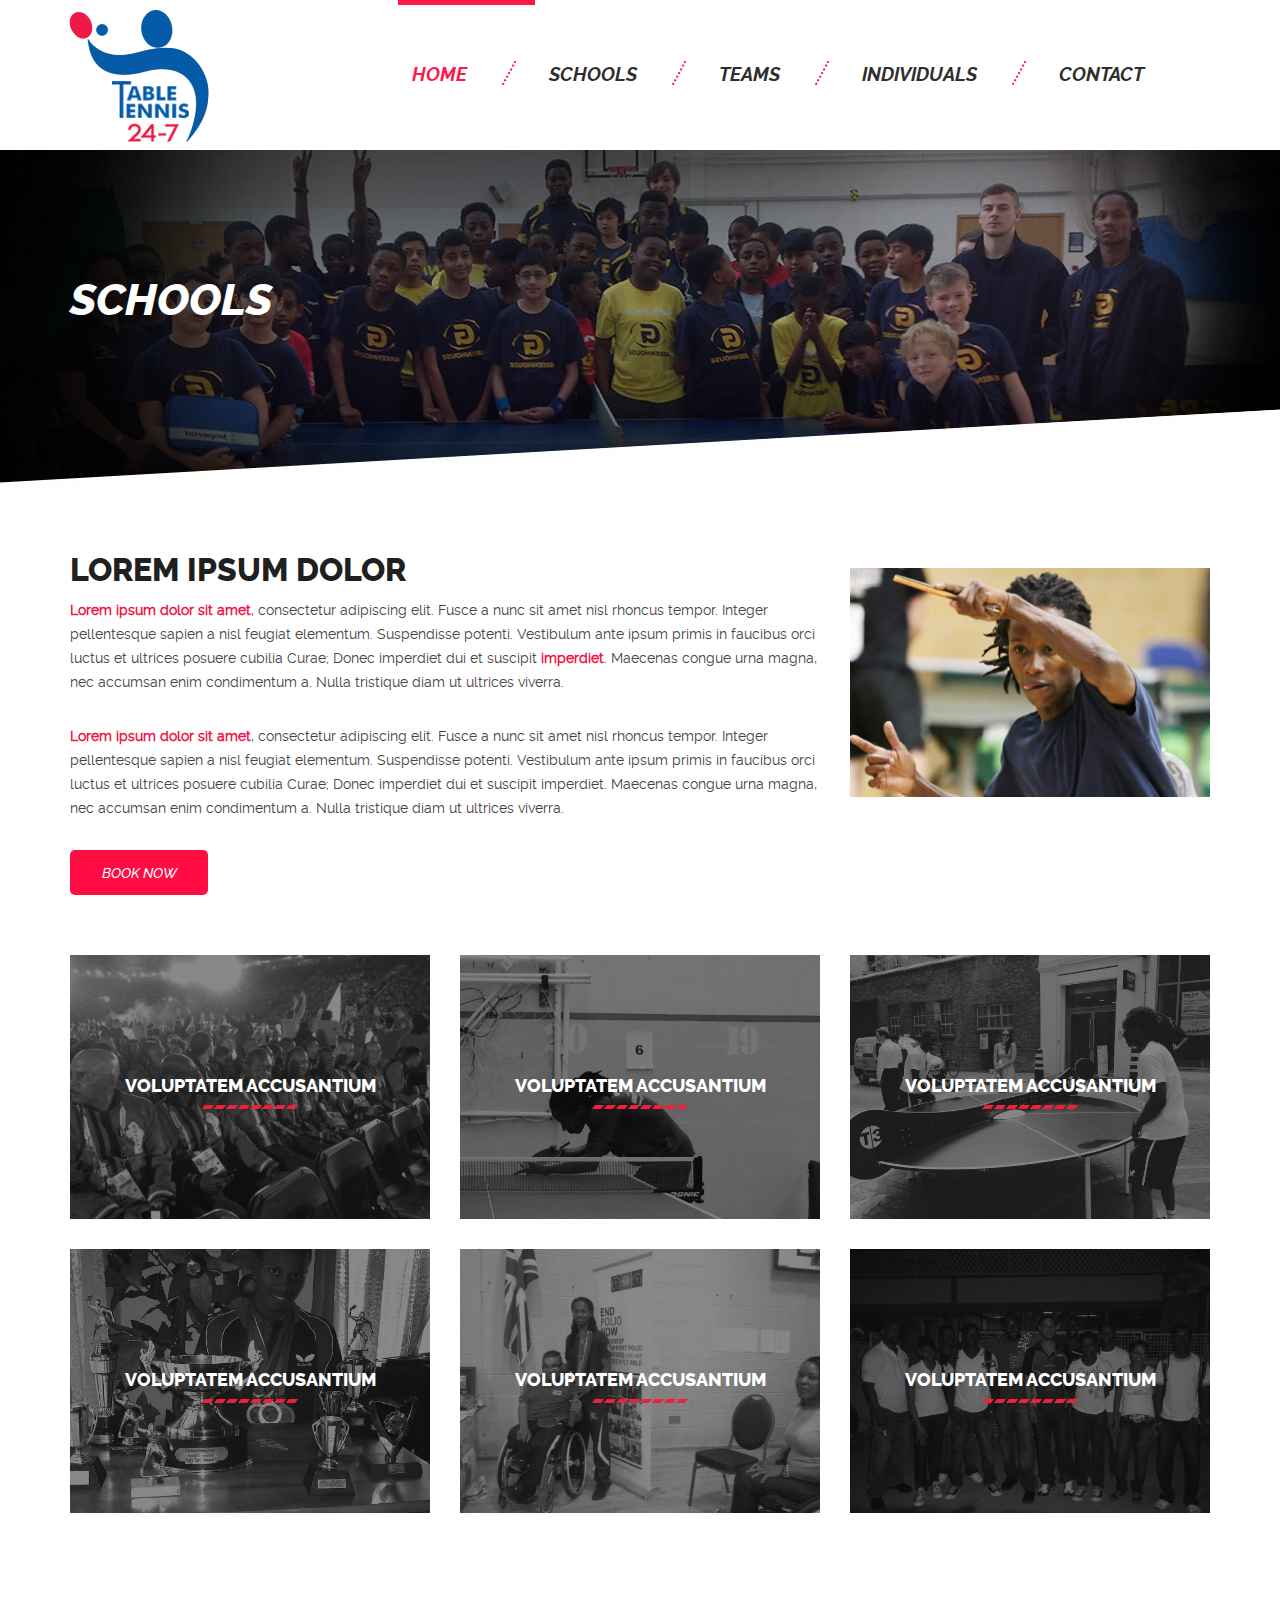
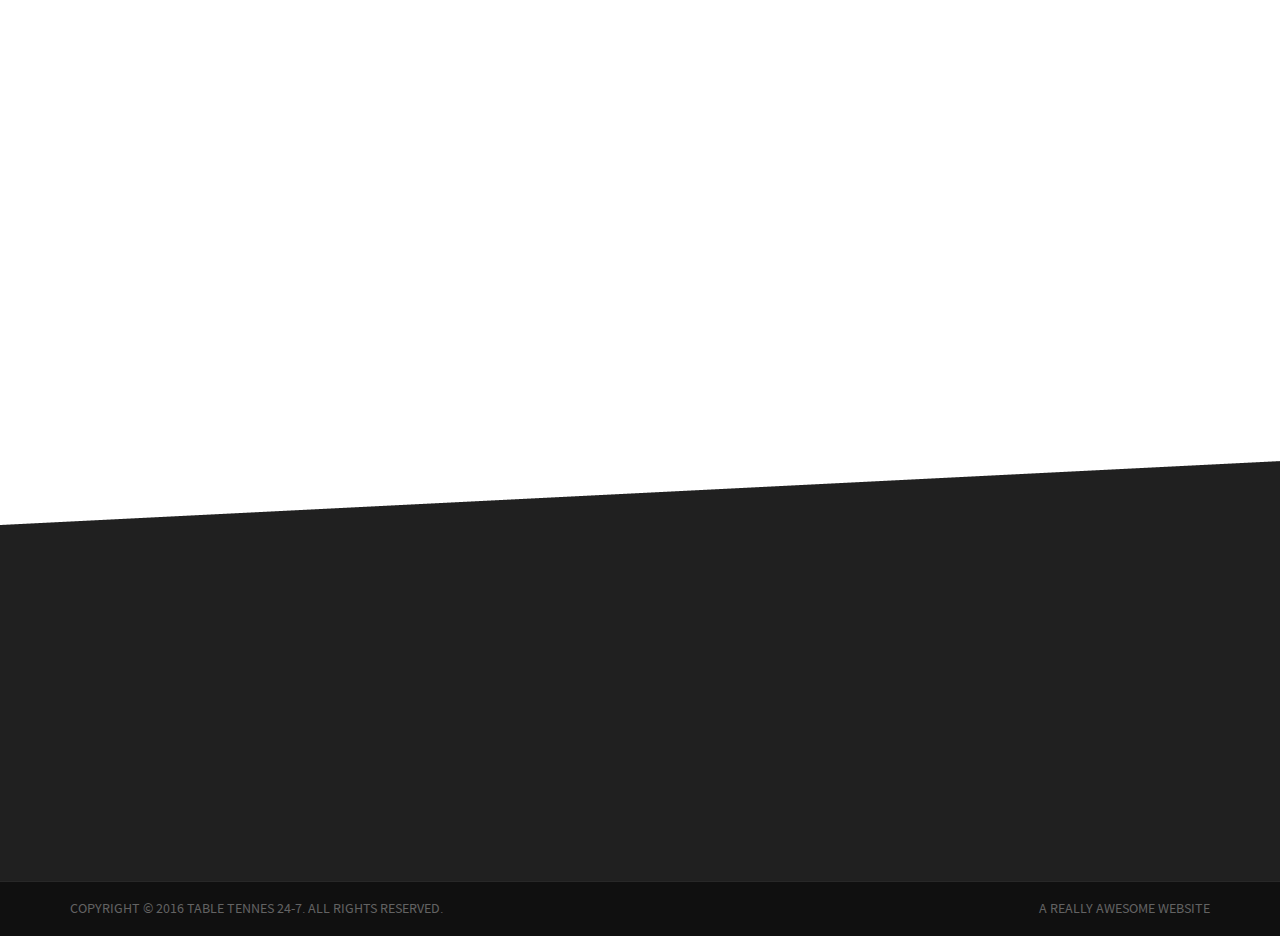
==== schools.html @ ba47ba43 "updated homepage and added schools page" ====
<!DOCTYPE html>
<html lang="en">
<head>
	<meta charset="utf-8">
	<meta http-equiv="X-UA-Compatible" content="IE=edge">
	<meta name="description" content="Table Tennis">
	<meta name="viewport" content="width=device-width, initial-scale=1, maximum-scale=1">
	<title>Table Tennis Coaching for all ages</title>
	<link rel="icon" href="images/favicon.png" type="image/x-icon">
	<link rel="stylesheet" href="css/bootstrap.min.css" type="text/css" />
	<link rel="stylesheet" href="css/jquery.fancybox.css" type="text/css" />
	<link rel="stylesheet" href="css/animate.css" type="text/css" />
	<link rel="stylesheet" href="css/style.css" type="text/css" />
	<!--[if lt IE 8]>
	    <p class="browserupgrade">You are using an <strong>outdated</strong> browser. Please <a href="http://browsehappy.com/">upgrade your browser</a> to improve your experience.</p>
	<![endif]-->
	<!-- <script src='https://www.google.com/recaptcha/api.js'></script> -->
</head>
<body>
	<div class="outer-wrapper clearfix">
		<div class="outer-pad clearfix">
			<!--load header here -->
			<header class="header clearfix">
				<div class="header-container animated fadeIn delay-1s clearfix">
					<div class="hamburger hamburger-js clearfix">
						<span class="hamburger__top"></span>
						<span class="hamburger__mid"></span>
						<span class="hamburger__bot"></span>
					</div>
					<h1 class="header__logo">
						<a href="index.php" class="logo-desktop hidden-xs hidden-sm visible-md visible-lg" title="table tennis coaching 24/7">
							<img src="images/logo-desktop.png" alt="table tennis coaching 24/7" title="table tennis coaching 24/7" class="img-responsive" />
						</a>
						<a href="index.php" class="logo-mobile visible-xs visible-sm hidden-md hidden-lg" title="table tennis coaching 24/7">
							<img src="images/logo-mobile.png" alt="table tennis coaching 24/7" title="table tennis coaching 24/7" class="img-responsive" />
						</a>
						<a href="index.php" class="logo-sticky" title="table tennis coaching 24/7">
							<img src="images/logo-sticky.png" alt="table tennis coaching 24/7" title="table tennis coaching 24/7" class="img-responsive" />
						</a>
					</h1>
					<nav class="navigation">
			            <ul class="clearfix main-menu">
			                <li class="active">
			                	<a href="index.php"><span class="menu-text-separator">Home</span></a>
			                </li>
							 <li>
			                	<a href="schools.php"><span class="menu-text-separator">Schools</span></a>
			                </li></span>
			                 <li>
			                	<a href="teams.php"><span class="menu-text-separator">Teams</span></a>
			                </li>
			                 <li>
			                	<a href="individuals.php"><span class="menu-text-separator">Individuals</span></a>
			                </li>
			                 <li>
			                	<a href="contact.php"><span class="menu-text-separator">Contact</span></a>
			                </li>
			            </ul>
			        </nav>
				</div>
			</header>
			<!--content-header here-->
			<div class="subpage-wrapper subpage-schools">
				<div class="container">
					<div class="inner-page-holder">
						<div class="inner-page-image">
							<img class="img-responsive" src="images/school-page-inner.jpg" alt="school-page-inner" title="" />
						</div>
						<h1 class="subpage-heading">Schools</h1>
					</div>
				</div>
			</div>
			<!--main content here -->
			<div class="sub-main-content">
				<div class="container">
					<div class="row">
						<div class="col-md-8 subpage-content">
							<h3>lorem ipsum dolor</h3>
							<p>
								<span class="highlight-color">Lorem ipsum dolor sit amet</span>, consectetur adipiscing elit. Fusce a nunc sit amet nisl rhoncus tempor. Integer pellentesque sapien a nisl feugiat elementum. Suspendisse potenti. Vestibulum ante ipsum primis in faucibus orci luctus et ultrices posuere cubilia Curae; Donec imperdiet dui et suscipit <span class="highlight-color">imperdiet</span>. Maecenas congue urna magna, nec accumsan enim condimentum a. Nulla tristique diam ut ultrices viverra.
							</p>
							<p>
								<span class="highlight-color">Lorem ipsum dolor sit amet</span>, consectetur adipiscing elit. Fusce a nunc sit amet nisl rhoncus tempor. Integer pellentesque sapien a nisl feugiat elementum. Suspendisse potenti. Vestibulum ante ipsum primis in faucibus orci luctus et ultrices posuere cubilia Curae; Donec imperdiet dui et suscipit imperdiet. Maecenas congue urna magna, nec accumsan enim condimentum a. Nulla tristique diam ut ultrices viverra.
							</p>
							<a href="book.php" class="booking" title="Book now">Book Now</a>
						</div>
						<div class="col-md-4 subpage-image">
							<img class="img-responsive" src="images/subpage-inner-image.jpg" alt="subpage-itro-image" title="player" />
						</div>
					</div>
				</div>
			</div><!--sub-main-content-->
			<div class="gallery-wrapper">
				<div class="container">
					<div class="row">
						<figure class="col-xs-12 col-sm-6 col-md-4 gallery-item">
							<div class="gallery-item-holder">
								<div class="gallery-overlay"></div>
								<div class="gallery-image">
									<img class="img-responsive" src="images/award-image-1.jpg" alt="gallery-image" title="" />
								</div>
								<div class="gallery-item-desc">
									<h4>Voluptatem accusantium</h4>
									<p>
										Sed ut perspiciatis unde omnis iste natus error sit voluptatem accusantium doloremque laudantium, totam rem aperiam, eaque ipsa quae ab illo inventore veritatis et quasi 
									</p>
								</div>
							</div>
						</figure>
						<figure class="col-xs-12 col-sm-6 col-md-4 gallery-item">
							<div class="gallery-item-holder">
								<div class="gallery-overlay"></div>
								<div class="gallery-image">
									<img class="img-responsive" src="images/award-image-2.jpg" alt="gallery-image" title="" />
								</div>
								<div class="gallery-item-desc">
									<h4>Voluptatem accusantium</h4>
									
								</div>
							</div>
						</figure>
						<figure class="col-xs-12 col-sm-6 col-md-4 gallery-item">
							<div class="gallery-item-holder">
								<div class="gallery-overlay"></div>
								<div class="gallery-image">
									<img class="img-responsive" src="images/award-image-3.jpg" alt="gallery-image" title="" />
								</div>
								<div class="gallery-item-desc">
									<h4>Voluptatem accusantium</h4>
									
								</div>
							</div>
						</figure>
						<figure class="col-xs-12 col-sm-6 col-md-4 gallery-item">
							<div class="gallery-item-holder">
								<div class="gallery-overlay"></div>
								<div class="gallery-image">
									<img class="img-responsive" src="images/award-image-4.jpg" alt="gallery-image" title="" />
								</div>
								<div class="gallery-item-desc">
									<h4>Voluptatem accusantium</h4>
									
								</div>
							</div>
						</figure>
						<figure class="col-xs-12 col-sm-6 col-md-4 gallery-item">
							<div class="gallery-item-holder">
								<div class="gallery-overlay"></div>
								<div class="gallery-image">
									<img class="img-responsive" src="images/award-image-5.jpg" alt="gallery-image" title="" />
								</div>
								<div class="gallery-item-desc">
									<h4>Voluptatem accusantium</h4>
									
								</div>
							</div>
						</figure>
						<figure class="col-xs-12 col-sm-6 col-md-4 gallery-item">
							<div class="gallery-item-holder">
								<div class="gallery-overlay"></div>
								<div class="gallery-image">
									<img class="img-responsive" src="images/award-image-6.jpg" alt="gallery-image" title="" />
								</div>
								<div class="gallery-item-desc">
									<h4>Voluptatem accusantium</h4>
									
								</div>
							</div>
						</figure>
					</div>
				</div>
			</div><!--gallery-wrapper-->
			<div class="subpage-widget-wrapper">
				<div class="container">
					<div class="widget-intro wp6">
						<h3>LOBORTIS JUSTO DIGNISSIM</h3>
						<p>Totam rem aperiam, eaque ipsa quae ab illo inventore veritatis et quasi architecto beatae vitae dicta sunt explicabo. Pellentesque accumsan metus augue, at lobortis justo dignissim id. Nam placerat metus eget leo maximus vestibulum. </p>
					</div>
					<div class="row">
						<div class="col-xs-12 col-sm-6 col-md-4 widget-item wp5 delay-05s">
							<img class="img-responsive" src="images/ttennis-rocket-double.gif" alt="ttennis-rocket-double" title="" />
							<h3>LOBORTIS JUSTO </h3>
							<p>Totam rem aperiam, eaque ipsa quae ab illo inventore veritatis et quasi architecto beatae vitae dicta sunt explicabo. Pellentesque accumsan metus augue,</p>
						</div>
						<div class="col-xs-12 col-sm-6 col-md-4 widget-item wp5 delay-1s">
							<img class="img-responsive" src="images/ttennis-rocket-single.gif" alt="ttennis-rocket-single" title="" />
							<h3>LOBORTIS JUSTO </h3>
							<p>Totam rem aperiam, eaque ipsa quae ab illo inventore veritatis et quasi architecto beatae vitae dicta sunt explicabo. Pellentesque accumsan metus augue,</p>
						</div>
						<div class="col-xs-12 col-sm-6 col-md-4 widget-item wp5 delay-105s">
							<img class="img-responsive" src="images/ttennis-board.gif" alt="ttennis-board" title="" />
							<h3>LOBORTIS JUSTO </h3>
							<p>Totam rem aperiam, eaque ipsa quae ab illo inventore veritatis et quasi architecto beatae vitae dicta sunt explicabo. Pellentesque accumsan metus augue,</p>
						</div>
					</div>
				</div>
			</div><!--subpage-widget-wrapper-->
			<div class="prefooter-wrapper">
				<div class="prefooter-top-bg"></div>
				<div class="container">
					<div class="row wp9">
						<div class="quicklinks col-xs-12 col-md-4">
							<h3>Quicklinks</h3>
							<ul>
								<li>
									<a href="#">Link Item</a>
								</li>
								<li>
									<a href="#">Link Item</a>
								</li>
								<li>
									<a href="#">Link Item</a>
								</li>
								<li>
									<a href="#">Link Item</a>
								</li>
								<li>
									<a href="#">Link Item</a>
								</li>
								<li>
									<a href="#">Link Item</a>
								</li>
								<li>
									<a href="#">Link Item</a>
								</li>
								<li>
									<a href="#">Link Item</a>
								</li>
								<li>
									<a href="#">Link Item</a>
								</li>
								<li>
									<a href="#">Link Item</a>
								</li>
								<li>
									<a href="#">Link Item</a>
								</li>
							</ul>
						</div><!--quicklinks-->
						<div class="prefooter-content col-xs-12 col-md-4">
							<h3>lorem ipsum dolor</h3>
							<p>
								Lorem ipsum dolor sit amet, consectetur adipiscing elit. Donec faucibus nisl tincidunt sollicitudin accumsan. Duis rutrum massa 
							</p>
							<p>
								Lorem ipsum dolor sit amet, consectetur adipiscing elit. Donec faucibus nisl tincidunt sollicitudin accumsan. Duis rutrum massa eget augue gravida tincidunt. Phasellus facilisis nibh tellus, vitae vehicula nibh pellentesque ut.
							</p>
						</div><!--prefooter-content-->
						<div class="contact-details-wrapper col-xs-12 col-md-4">
							<h3>Contact Details</h3>
							<div class="location">
								<p>Vivamus dignissim mi at nulla mattis dignissim. Aenean mi dui, laoreet ut sapien a, ullamcorper bibendum nisi.</p>
							</div>
							<div class="contact-num">
								<span>Phone: +44 1992 307 435</span>
								<span>Fax: (415) 124-5678</span>
							</div>
							<div class="email">
								<a href="mailto:support@tabletennes247.com" title="support@tabletennes247.com">support@tabletennes247.com</a>
							</div>
						</div>
					</div>
				</div>
			</div><!--prefooter-wrapper-->
			<footer class="footer">
				<div class="container">
					<div class="row">
						<div class="col-sm-12 col-md-8 copyright">
							Copyright © 2016 Table tennes 24-7. All rights reserved. 
						</div>
						<div class="col-sm-12 col-md-4 website-details">
							A REALLY AWESOME WEBSITE
						</div>
					</div>
				</div>
			</footer>
		</div>
	</div>

<script src="js/jquery-1.11.3.js" type="text/javascript"></script>
<script src="js/modernizer.js" type="text/javascript"></script>
<script src="js/waypoints.min.js" type="text/javascript"></script>
<script src="js/bootstrap.min.js" type="text/javascript"></script>
<script src="js/jquery.fancybox.pack.js" type="text/javascript"></script>
<script src="js/jquery.cycle.js" type="text/javascript"></script>
<script src="js/script.js" type="text/javascript"></script>
</body>
</html>
---- css/style.css ----
/*------------------------------------------------------------------
[Main Stylesheet]

Project:    Table Tennis Coaching
Version:    1.1
Last change: 02/29/2016 [initial change]
Assigned to: Rolando C. Parado

[Color codes]

Background: #ffffff (white)
Content: #444444
Header: #202020 (gray)

a (standard): #f6f6f6
a (visited): ##fe184a
a (active): ##fe184a
a (hover):  ##fe184a

[Table of contents]

1. Global styles
2. Header
3. Content
4. Pre-footer
5. Footer
6. Media Query
-------------------------------------------------------------------*/
/* 1. Global */
@font-face {
    font-family: 'ralewaybold_italic';
    src: url('../fonts/raleway-bolditalic_0-webfont.eot');
    src: url('../fonts/raleway-bolditalic_0-webfont.eot?#iefix') format('embedded-opentype'),
         url('../fonts/raleway-bolditalic_0-webfont.woff2') format('woff2'),
         url('../fonts/raleway-bolditalic_0-webfont.woff') format('woff'),
         url('../fonts/raleway-bolditalic_0-webfont.ttf') format('truetype'),
         url('../fonts/raleway-bolditalic_0-webfont.svg#ralewaybold_italic') format('svg');
    font-weight: normal;
    font-style: normal;

}

@font-face {
    font-family: 'ralewayextrabold';
    src: url('../fonts/raleway-extrabold_0-webfont.eot');
    src: url('../fonts/raleway-extrabold_0-webfont.eot?#iefix') format('embedded-opentype'),
         url('../fonts/raleway-extrabold_0-webfont.woff2') format('woff2'),
         url('../fonts/raleway-extrabold_0-webfont.woff') format('woff'),
         url('../fonts/raleway-extrabold_0-webfont.ttf') format('truetype'),
         url('../fonts/raleway-extrabold_0-webfont.svg#ralewayextrabold') format('svg');
    font-weight: normal;
    font-style: normal;

}

@font-face {
    font-family: 'ralewayextrabold_italic';
    src: url('../fonts/raleway-extrabolditalic_0-webfont.eot');
    src: url('../fonts/raleway-extrabolditalic_0-webfont.eot?#iefix') format('embedded-opentype'),
         url('../fonts/raleway-extrabolditalic_0-webfont.woff2') format('woff2'),
         url('../fonts/raleway-extrabolditalic_0-webfont.woff') format('woff'),
         url('../fonts/raleway-extrabolditalic_0-webfont.ttf') format('truetype'),
         url('../fonts/raleway-extrabolditalic_0-webfont.svg#ralewayextrabold_italic') format('svg');
    font-weight: normal;
    font-style: normal;

}
@font-face {
    font-family: 'ralewayitalic';
    src: url('../fonts/raleway-italic_0-webfont.eot');
    src: url('../fonts/raleway-italic_0-webfont.eot?#iefix') format('embedded-opentype'),
         url('../fonts/raleway-italic_0-webfont.woff2') format('woff2'),
         url('../fonts/raleway-italic_0-webfont.woff') format('woff'),
         url('../fonts/raleway-italic_0-webfont.ttf') format('truetype'),
         url('../fonts/raleway-italic_0-webfont.svg#ralewayitalic') format('svg');
    font-weight: normal;
    font-style: normal;

}

@font-face {
    font-family: 'ralewaymedium_italic';
    src: url('../fonts/raleway-mediumitalic_0-webfont.eot');
    src: url('../fonts/raleway-mediumitalic_0-webfont.eot?#iefix') format('embedded-opentype'),
         url('../fonts/raleway-mediumitalic_0-webfont.woff2') format('woff2'),
         url('../fonts/raleway-mediumitalic_0-webfont.woff') format('woff'),
         url('../fonts/raleway-mediumitalic_0-webfont.ttf') format('truetype'),
         url('../fonts/raleway-mediumitalic_0-webfont.svg#ralewaymedium_italic') format('svg');
    font-weight: normal;
    font-style: normal;

}

@font-face {
    font-family: 'ralewayregular';
    src: url('../fonts/raleway-regular_0-webfont.eot');
    src: url('../fonts/raleway-regular_0-webfont.eot?#iefix') format('embedded-opentype'),
         url('../fonts/raleway-regular_0-webfont.woff2') format('woff2'),
         url('../fonts/raleway-regular_0-webfont.woff') format('woff'),
         url('../fonts/raleway-regular_0-webfont.ttf') format('truetype'),
         url('../fonts/raleway-regular_0-webfont.svg#ralewayregular') format('svg');
    font-weight: normal;
    font-style: normal;

}
@font-face {
    font-family: 'ralewaybold';
    src: url('../fonts/raleway-bold_0-webfont.eot');
    src: url('../fonts/raleway-bold_0-webfont.eot?#iefix') format('embedded-opentype'),
         url('../fonts/raleway-bold_0-webfont.woff2') format('woff2'),
         url('../fonts/raleway-bold_0-webfont.woff') format('woff'),
         url('../fonts/raleway-bold_0-webfont.ttf') format('truetype'),
         url('../fonts/raleway-bold_0-webfont.svg#ralewaybold') format('svg');
    font-weight: normal;
    font-style: normal;
}
@font-face {
    font-family: 'ralewaymedium';
    src: url('../fonts/raleway-medium_0-webfont.eot');
    src: url('../fonts/raleway-medium_0-webfont.eot?#iefix') format('embedded-opentype'),
         url('../fonts/raleway-medium_0-webfont.woff2') format('woff2'),
         url('../fonts/raleway-medium_0-webfont.woff') format('woff'),
         url('../fonts/raleway-medium_0-webfont.ttf') format('truetype'),
         url('../fonts/raleway-medium_0-webfont.svg#ralewaymedium') format('svg');
    font-weight: normal;
    font-style: normal;

}
@font-face {
    font-family: 'source_sans_probold';
    src: url('../fonts/sourcesanspro-bold-webfont.eot');
    src: url('../fonts/sourcesanspro-bold-webfont.eot?#iefix') format('embedded-opentype'),
         url('../fonts/sourcesanspro-bold-webfont.woff2') format('woff2'),
         url('../fonts/sourcesanspro-bold-webfont.woff') format('woff'),
         url('../fonts/sourcesanspro-bold-webfont.ttf') format('truetype'),
         url('../fonts/sourcesanspro-bold-webfont.svg#source_sans_probold') format('svg');
    font-weight: normal;
    font-style: normal;

}
@font-face {
    font-family: 'source_sans_proregular';
    src: url('../fonts/sourcesanspro-regular-webfont.eot');
    src: url('../fonts/sourcesanspro-regular-webfont.eot?#iefix') format('embedded-opentype'),
         url('../fonts/sourcesanspro-regular-webfont.woff2') format('woff2'),
         url('../fonts/sourcesanspro-regular-webfont.woff') format('woff'),
         url('../fonts/sourcesanspro-regular-webfont.ttf') format('truetype'),
         url('../fonts/sourcesanspro-regular-webfont.svg#source_sans_proregular') format('svg');
    font-weight: normal;
    font-style: normal;

}
@font-face {
    font-family: 'source_sans_prolight';
    src: url('../fonts/sourcesanspro-light-webfont.eot');
    src: url('../fonts/sourcesanspro-light-webfont.eot?#iefix') format('embedded-opentype'),
         url('../fonts/sourcesanspro-light-webfont.woff2') format('woff2'),
         url('../fonts/sourcesanspro-light-webfont.woff') format('woff'),
         url('../fonts/sourcesanspro-light-webfont.ttf') format('truetype'),
         url('../fonts/sourcesanspro-light-webfont.svg#source_sans_prolight') format('svg');
    font-weight: normal;
    font-style: normal;

}
.clearfix:before,
.clearfix:after {
    content: " "; /* 1 */
    display: table; /* 2 */
}
.clearfix:after { clear: both; }
/*
 * For IE 6/7 only
 * Include this rule to trigger hasLayout and contain floats.
 */
.clearfix { *zoom: 1; }
* {
    -webkit-box-sizing: border-box;
        -moz-box-sizing: border-box;
            box-sizing: border-box;
}
/*
 * Remove text-shadow in selection highlight:
 * https://twitter.com/miketaylr/status/12228805301
 *
 * These selection rule sets have to be separate.
 * Customize the background color to match your design.
 */

::-moz-selection {
    background: #b3d4fc;
    text-shadow: none;
}

::selection {
    background: #b3d4fc;
    text-shadow: none;
}
h1,
h2,
h3,
h4,
h5,
h6 {
	color: #202020;
	text-transform: uppercase;
	font-family: 'ralewayextrabold','Helvetica Neue', Helvetica, Arial, sans-serif;
    font-weight: normal;
}
h1 {
    color: #fff;
    font-family: 'ralewayextrabold_italic','Helvetica Neue', Helvetica, Arial, sans-serif;
    font-size: 44px;
    line-height: 44px;
    margin: 0;
}
h2 {font-size: 40px;}
p {
    margin: 0 0 30px;
}
a {
    color: #f6f6f6;
    font-family: 'RalewayItalic','Helvetica Neue', Helvetica, Arial, sans-serif;
    font-weight: normal;
    text-decoration: none;
    outline: none;
} 
a:hover {
    outline: none;
    text-decoration: none;
}
a:visited,
a:focus,
a:link {
	text-decoration: none;
}

ul {
	padding: 0;
}
ul li {
    list-style: none;
}
body {
    color: #444444;
    font-family: 'ralewayregular','Helvetica Neue', Helvetica, Arial, sans-serif;
    font-size: 14px;
    line-height: 24px;
}
textarea {
	resize: none;
}
.outer-wrapper {
	overflow: hidden;
}
.wp1,
.wp2,
.wp3,
.wp4,
.wp5,
.wp6,
.wp7,
.wp8,
.wp9 {
	visibility: hidden;
}

.fadeIn,
.fadeInUp {
	visibility: visible;
}

.delay-05s {
	-webkit-animation-delay: 0.5s;
		 -o-animation-delay: 0.5s;
			animation-delay: 0.5s;
}

.delay-1s {
	-webkit-animation-delay: 1s;
		 -o-animation-delay: 1s;
			animation-delay: 1s;
}

.delay-105s {
	-webkit-animation-delay: 1.5s;
		 -o-animation-delay: 1.5s;
			animation-delay: 1.5s;
}

.delay-2s {
	-webkit-animation-delay: 2s;
		 -o-animation-delay: 2s;
			animation-delay: 2s;
}

.delay-205s {
	-webkit-animation-delay: 2.5s;
		 -o-animation-delay: 2.5s;
			animation-delay: 2.5s;
}

.delay-3s {
	-webkit-animation-delay: 3s;
		 -o-animation-delay: 3s;
			animation-delay: 3s;
}

/* 2. Header */
.header {
	position: fixed;
	z-index: 100;
	width: 100%;
	height: 103px;
	top: 0;
	left: 0;
	background: #fff;
	overflow: hidden;
	-webkit-transition: all 0.3s ease;
	transition: all 0.3s ease;
	-webkit-box-sizing: border-box;
	-moz-box-sizing: border-box;
	box-sizing: border-box;
	-webkit-box-shadow: 0px 0px 4px 0px rgba(0,0,0,0.12), 0px 4px 4px 0px rgba(0,0,0,0.24);
	-moz-box-shadow: 0px 0px 4px 0px rgba(0,0,0,0.12), 0px 4px 4px 0px rgba(0,0,0,0.24);
	box-shadow: 0px 0px 4px 0px rgba(0,0,0,0.12), 0px 4px 4px 0px rgba(0,0,0,0.24);
}
.hamburger {
    width: 32px;
    height: 32px;
    padding: 6px 3px;
    display: inline-block;
    position: absolute;
    top: 0;
    left: 0;
    -webkit-transition: all 0.3s ease;
    	transition: all 0.3s ease;
    -webkit-transform: translateX(16px) translateY(35px) rotate(0deg);
    	transform: translateX(16px) translateY(35px) rotate(0deg);
    -webkit-box-sizing: border-box;
    -moz-box-sizing: border-box;
    	box-sizing: border-box;
}
.hamburger__top, .hamburger__mid, .hamburger__bot {
    float: left;
    background: #fe184a;
    display: inline-block;
    width: 100%;
    height: 5px;
    -webkit-transition: all 0.3s ease;
    transition: all 0.3s ease;
}
.header--open .hamburger__top, 
.header--open .hamburger__mid, 
.header--open .hamburger__bot {
	height: 2px;
}
.hamburger__mid {
    margin: 3px 0;
}
.header--open {
	width: 100%;
	height: 100%;
}
.header--open .hamburger {
    -webkit-transform: translateX(16px) translateY(14px) rotate(180deg);
    transform: translateX(16px) translateY(14px) rotate(180deg);
}
.header--open .hamburger__top {
    width: 13px;
    -webkit-transform: translateX(5px) translateY(1px) rotate(45deg);
    transform: translateX(5px) translateY(1px) rotate(45deg);
}
.header--open .hamburger__mid {
    width: 20px;
    -webkit-transform: translateX(-6px);
    transform: translateX(-6px);
}
.header--open .hamburger__bot {
    width: 13px;
    -webkit-transform: translateX(5px) translateY(-1px) rotate(-45deg);
    transform: translateX(5px) translateY(-1px) rotate(-45deg);
}
.logo-sticky {
	display: none;
}
.header__logo {
    margin: 0;
    position: absolute;
    left: 50%;
    -webkit-transition: all 0.3s ease 0.5s;
    transition: all 0.3s ease 0.5s;
    -webkit-transform: translateX(-50%) translateY(16px);
    transform: translateX(-50%) translateY(16px);
}
.header--open .header__logo {
    opacity: 0;
    -webkit-transform: translateX(-50%) translateY(32px);
    transform: translateX(-50%) translateY(32px);
}
.navigation {
    visibility: hidden;
    opacity: 0;
    position: absolute;
    width: 100%;
    left: 50%;
    -webkit-transition: all 0.3s ease 1s;
    transition: all 0.3s ease 1s;
    -webkit-transform: translateX(-50%) translateY(40%);
    transform: translateX(-50%) translateY(40%);
}
.navigation ul {
    list-style: none;
    padding: 0;
    margin: 0;
    text-align: center;
}
.header--open .navigation {
    opacity: 1;
    visibility: visible;
    -webkit-transform: translateX(-50%) translateY(56px);
    transform: translateX(-50%) translateY(56px);
}
.header--open .navigation > ul li a {
	display: block;
	line-height: 2em;
	color: #2e2e2e;
	font-family: 'ralewaybold_italic', Arial, sans-serif;
	font-size: 19px;
}
.header--open .navigation ul li a:hover,
.header--open .navigation ul li.active a {
	color: #fe184a;
}
.header-info {
	visibility: visible;
    opacity: 1;
    position: absolute;
    right: 0;
    top: 55px;
    left: auto;
    -webkit-transition: all 0.3s ease 1s;
    transition: all 0.3s ease 1s;
    -webkit-transform: translateX(-10%) translateY(40%);
    transform: translateX(-10%) translateY(40%);
}
.header--open .header-info {
	top: 10px;
}
.header--open .navigation > ul li > a {
	border-bottom: 1px solid #ccc;
}
.sub-menu li {
	padding-left: 60px;
	border-bottom: 1px solid #ccc;
}
.sub-menu li a {
	border: none !important;
}
/* slider */
.main-slider-wrapper {
	background: #e40137 url(../images/mobile-slider-bg.jpg) no-repeat top center;
	position: relative;
	height: 1085px;
	padding-top: 136px;
	z-index: 1;
}
#myCarousel {
	height: 990px;
}
.carousel,
.carousel h2 {
	color: #fff;
}
.carousel h2 {
	font-family: 'ralewayextrabold_italic', Arial, sans-serif;
	font-size: 38px;
	line-height: 38px;
}
.carousel h2 span {
	color: #fe184a;
}
.slider-desc-wrapper {
	margin-bottom: 30px;
}
.slider-description p {
	margin: 0 0 15px;
}
.slider-description a {
	display: block;
	width: 138px;
	height: 45px;
	padding: 15px;
	text-align: center;
	font-family: 'ralewaymedium_italic', Arial, sans-serif;
	text-transform: uppercase;
	border-radius: 5px;
	line-height: 15px;
	float: left;
	border: 1px solid #fff;
}
.slider-description a.booking {
	margin-right: 9px;
}
.slider-description a:hover,
.slider-description a:focus {
	background: #ff0d42;
	color: #fff;
	border: 1px solid transparent;
}
.slider-img img {
	margin: 0 auto;
} 
.cycle-pager {
	bottom: 0;
    display: inline-block;
    width: 100%;
    text-align: center;
    position: absolute;
}
.cycle-pager span {
	background-color: transparent;
	background: url(../images/carousel-indicator.png) no-repeat;
	border: none;
    display: inline-block;
	color: transparent;
	width: 18px;
	height: 18px;
	border-radius: 0;
    margin: 0 2px;
}
.cycle-pager span.cycle-pager-active {
	background-color: transparent;
	background-position: 100% 100%;
	width: 18px;
    height: 18px;
}
/* box */
.coaching-box-wrapper {
	background: #dde6e8;
	position: relative;
}
.coaching-box-wrapper h2 {
	font-size: 14px;
	color: #fff;
	text-transform: uppercase;
}
.box-item-wrapper {
    position: relative;
    height: 100%;
}
.coaching-box {
	display: block;
	position: relative;
	height: 216px;
	overflow: hidden;
	z-index: 1;
}
.coaching-box:hover,
.coaching-box:focus {
    color: #fff;
}
.coaching-box img {
	width: 100%;
	height: 100%;
	-webkit-transition: -webkit-transform 0.3s ease-in-out;
	-moz-transition: -webkit-transform 0.3s ease-in-out;
    	transition: transform 0.3s ease-in-out;
}
.coaching-box:hover {
	color: #fff;
}
.coaching-box-margin {
	margin-bottom: 30px;
}
.box-overlay {
	background: #000;
	opacity: 0.8;
	position: absolute;
	left: 0;
	top: 0;
	z-index: 2;
	width: 100%;
	height: 100%;
	/* margin-left: -145px; */
/*     -webkit-transition: all 0.3s linear;
        -o-transition: all 0.3s linear;
            transition: all 0.3s linear; */
}
.coaching-box:hover .box-overlay {
	background-color: #ff0023;
}
.box-desc {
	position: absolute;
	left: 0;
	top: 0;
	width: 100%;
    height: 100%;
	padding: 15px;
	z-index: 2;
}
.box-desc-inner p {
	height: 70px;
	overflow: hidden;
    margin: 0 0 20px;
}
.national-coaching p {
	height: 100%;
	overflow: visible;
}
.box-link {
	display: block;
	font-family: 'ralewayitalic', Arial, sans-serif;
	font-size: 14px;
	color: #f5f5f5;
	border: 1px solid #fff;
	border-radius: 5px;
	width: 171px;
	height: 43px;
	padding: 15px;
	text-align: center;
	text-transform: uppercase;
	line-height: 13px;
}
.coaching-box:hover .box-link {
	background: #fff;
	color: #ec243f;
}
/* testimonials */
.testimonials-wrapper {
	background: #dde6e8;
	padding-top: 1000px;
	padding-bottom: 20px;
}
.testimonials-wrapper h2 {
	text-align: center;
	position: relative;
	font-size: 36px;
}
.header-background {
	background: url(../images/header-background.jpg) no-repeat center bottom;
	width: 96px;
	height: 4px;
	display: block;
	margin: 0 auto;
}
.testimonial-box-main {
	padding-top: 20px;
}
.testimonial-box-item p.quote {
	background: url(../images/quote-text-bg.png) no-repeat left 0;
	color: #202020;
	font-family: 'ralewayregular', Arial, sans-serif;
	padding-top: 8px;
	padding-left: 32px;
	margin-bottom: 15px;
	text-align: center;
}
.testimonial-box-item-margin {
	margin-bottom:30px;
}
.testimonial-box-item .author {
	color: #202020;
	font-size: 15px;
	font-family: 'ralewaybold', Arial, sans-serif;
	text-align: center;
	margin: 0;
}
/* about */
.about-wrapper {
	background: #fff;
	padding-top: 66px;
	position: relative;
}
 .about-top-bg {
	background: #dde6e8 url(../images/about-top-bg.gif) no-repeat top center;
	position: absolute;
	width: 1998px;
	height: 110px;
	top: 0;
	left: 50%;
	margin-left: -999px;
}
.readmore {
	background: #ff0d42;
	color: #fff;
	font-family: 'ralewayitalic', Arial, sans-serif;
	font-size: 16px;
	display: block;
	padding: 15px;
	width: 190px;
	height: 45px;
	text-transform: uppercase;
	text-align: center;
	line-height: 18px;
	border-radius: 5px;
}
.readmore:hover,
.readmore:focus {
	color: #fff;
}
.about-item-margin {
	margin-bottom: 30px;
}
.about-item img {
	margin: 0 auto;
}
/* awards */
.awards-wrapper {
	padding-top: 15px;
}
.awards-list-item {
	margin-bottom: 15px;
}
.awards-list-item h3 {
	font-size: 17.8px;
}
.awards-list-item h3 span {
	background: url(../images/border-pattern-bg.gif) repeat-x left bottom;
	width: 100%;
	height: 4px;
	display: block;
	margin-top: 4px;
}
.awards-list-item ul li {
	font-family: 'ralewaymedium', Arial, sans-serif;
	color: #202020;
	font-size: 14px;
	line-height: 28px;
}
.image-grid {
	margin-bottom: 30px;
}
.image-grid:last-child {
	margin-bottom: 0;
}
.image-grid img {
	margin: 0 auto;
}
.image-grid a:hover {
	border: 2px solid #ec223d;
} 
.op-item a {
	border: 2px solid #393939;
	color: #fff;
	display: block;
	position: relative;
	overflow: hidden;
}
.op-item .overlay {
    background-color: #ec223d;
    display: block;
    position: absolute;
    opacity: 0;
    width: 100%;
    height: 100%;
    z-index: 10;
    -webkit-transition: all 0.3s linear;
    -o-transition: all 0.3s linear;
    transition: all 0.3s linear;
}
.op-item a:hover .overlay {
	opacity: 0.3;
}

.op-item a:hover img {
	-webkit-transform: scale(1.2);
			transform: scale(1.2);
}

.op-item img {
	max-width: 100%;
	-webkit-transition: -webkit-transform 0.3s ease-in-out;
			transition: transform 0.3s ease-in-out;
}

/* subpage */
.inner-page-image img {
    display: none;
}
.sub-main-content {
    margin-bottom: 30px;
}
.subpage-wrapper {
    background: #000;
    padding-top: 150px;
    padding-bottom: 100px;
}
.subpage-schools {
    background-image: url("../images/school-page-inner.jpg");
    background-repeat: no-repeat;
    background-position: top center;
    background-size: cover;
}
.subpage-wrapper .container {
    position: relative;
}
.subpage-content {
    margin-bottom: 30px;
}
.subpage-content h3 {
    font-size: 32px;
}
.highlight-color {
    color: #ed1846;
    font-weight: bold;
}
a.booking {
    background: #ff0d42;
    color: #fff;
    border: 1px solid transparent;
    display: block;
    width: 138px;
    height: 45px;
    padding: 15px;
    text-align: center;
    font-family: 'ralewaymedium_italic', Arial, sans-serif;
    text-transform: uppercase;
    border-radius: 5px;
    line-height: 15px;
}
a.booking:hover,
a.booking:focus {
    background: #ff0d42;
    color: #fff;
}
.subpage-image img {
    margin: 0 auto;
}
/* subpage gallery */
.gallery-item-holder {
    position: relative;
}
.gallery-item {
    margin-bottom: 30px;
}
.gallery-image img {
    -moz-filter: grayscale(1);
    -webkit-filter: grayscale(1);
            filter: grayscale(1);
}
.gallery-overlay {
    background: url(../images/gallery-overlay-inactive.png);
    position: absolute;
    top: 0;
    left: 0;
    z-index: 2;
    width: 100%;
    height: 100%;
}
.gallery-item-desc {
    padding: 15px;
    color: #fff;
    position: absolute;
    top: 50%;
    left: 0;
    z-index: 2;
    width: 100%;
    height: 50px;
    margin-top: -25px;
}
.gallery-item-desc h4 {
    background: url(../images/gallery-header-bg.png) no-repeat bottom center;
    color: #fff;
    padding-bottom: 12px;
    margin-top: 0;
    text-align: center;
}
.gallery-item-desc p {
    font-size: 12px;
    display: none;
}
.gallery-item:hover {
    cursor: pointer;
}
.gallery-item:hover .gallery-item-desc {
    margin-top: 0;
    height: 100%;
    top: 0;
}
.gallery-item:hover .gallery-item-desc p {
    display: block;
}
.gallery-item:hover .gallery-overlay {
    background: url(../images/gallery-overlay-active.png);
}
/* widgets */
.widget-intro {
    text-align: center;
    margin-bottom: 50px;
}
.widget-intro h3 {
    background: url(../images/gallery-header-bg.png) no-repeat bottom center;
    padding-bottom: 12px;
    margin-bottom: 30px;
    font-size: 32px;
}
.widget-item {
    margin-bottom: 30px;
    text-align: center;
}
.widget-item img {
    margin: 0 auto;
}
.widget-item p {
    margin-bottom: 0;
}
/* prefooter */
.prefooter-wrapper {
	background: #202020;
	position: relative;
	padding-top: 100px;
	padding-bottom: 50px;
}
.prefooter-top-bg {
	background: url(../images/pre-footer-top-bg.gif) no-repeat top center;
	position: absolute;
	width: 2000px;
	height: 100px;
	left: 50%;
	top: 0;
	margin-left: -1000px;
	z-index: 1;
}
.prefooter-wrapper h3 {
	font-family: 'source_sans_probold', Arial, sans-serif;
	color: #fff;
	font-size: 20px;
	text-transform: uppercase;
	margin-bottom: 20px;
}
.quicklinks ul li a {
	color: #dcdcdc;
	font-family: 'source_sans_proregular',Arial, sans-serif;
	font-size: 14px;
	line-height: 28px;
	text-transform: uppercase;
}
.quicklinks ul li a:hover {
	color: #ff0d42;
}
.prefooter-content p {
	color: #dbdbdb;
	font-family: 'source_sans_prolight',Arial, sans-serif;
}
.location,
.contact-num,
.email {
	font-family: 'source_sans_prolight',Arial, sans-serif;
	font-size: 14px;
	color: #dbdbdb;
}
.location {
	margin-bottom: 24px;
}
.location p {
	background: url(../images/map-icon.png) no-repeat left 0;
	padding-left: 30px;
	margin: 0;
}
.contact-num {
	background: url(../images/phone-bg.png) no-repeat left 0;
	padding-left: 30px;
	margin-bottom: 24px;
}
.contact-num span {
	display: block;
}
.email {
	background: url(../images/message-bg.png) no-repeat left center;
	padding-left: 30px;
}
.email a {
	font-family: 'source_sans_prolight',Arial, sans-serif;
	font-size: 14px;
	color: #dbdbdb;
}
/* footer */
.footer {
	background: #101010;
	border-top: 1px solid #282828;
	padding: 15px 0;
	color: #636363;
	font-family: 'source_sans_proregular', 'Helvetica Neue', Helvetica, Arial, sans-serif;
	font-size: 14px;
	text-transform: uppercase;
	text-align: center;
}
/* 6. Media Query */
@media screen and (min-width: 375px) {
    .box-overlay {
        width: 100%;
        height: 100%;
    }
}
@media screen and (min-width: 414px) {
	#myCarousel {
		height: 948px;
	}
    .cycle-pager {
        bottom: 60px;
    }
	.coaching-box-wrapper {
		padding-top: 20px;
	}
}
@media screen and (min-width: 480px) {
	.slider-img {
		height: 595px;
		overflow: hidden;
	}
	.cycle-pager {
		bottom: 60px;
	}
	.testimonials-wrapper {
		padding-top: 1485px;
	}
	.coaching-box {
		width: 480px;
		height: 336px;
	}
	.coaching-box-wrapper h2 {
		font-size: 22px;
	}
	.box-desc {
		width: 100%;
	}
	.box-desc-inner {
		padding: 28px 15px 10px;
	}

}
@media screen and (min-width: 568px) {
    .cycle-pager {
        bottom: 15px;
    }
	.testimonials-wrapper {
		padding-top: 1272px;
	}
	.coaching-box {
		width: 568px;
		height: 283px;
	}
	.coaching-box-wrapper h2 {
		font-size: 24px;
	}
}
@media screen and (min-width: 640px) {
	.coaching-box {
		margin: 0 auto 30px;
    	float: none;
	}
}
@media screen and (min-width: 667px) {
	.main-slider-wrapper {
		background: url(../images/slider-bg.jpg) no-repeat top center;
		height: 1169px;
	}
	#myCarousel {
		height: 997px;
	}
	.coaching-box-wrapper {
		padding-top: 25px;
	}
	.slider-img {
		height: 640px;
	} 
	.testimonials-wrapper {
		padding-top: 1220px;
	}

}
@media screen and (min-width: 736px) {
	.cycle-pager {
		bottom: 90px;
	}
	.testimonials-wrapper {
		padding-top: 1221px;
	}
}
@media screen and (min-width: 768px) {
	.image-grid {
		margin: 0;
		padding-top: 15px;
		padding-bottom: 15px; 
	}
	.image-grid img {
		width: 100%;
	}
	.prefooter-top-bg {
		top: -2px;
	}
	#myCarousel {
		height: 1002px;
	}
}
@media screen and (min-width: 800px) {
	.main-slider-wrapper {
		background: url(../images/tablet-slider-bg.jpg) no-repeat top center;
		height: 1269px;
	}
	#myCarousel {
		height: 1098px;
	}
	.carousel h2 {
	    font-size: 50px;
	    line-height: 50px;
	}
	.cycle-pager {
		bottom: 135px;
	}
@media screen and (min-width: 992px) {
	.header {
		box-shadow: none;
		height: 150px;
		overflow: visible;
	}
	.header .header-container {
	    width: 970px;
	    height: 150px;
	    left: 50%;
	    margin-left: -485px;
	    position: relative;
	    padding: 0 15px;
	}
	.hamburger {
		opacity: 0;
		visibility: hidden;
	}
	.header__logo {
		left: 84px;
	    -webkit-transform: translateX(-50%) translateY(10px);
	    transform: translateX(-50%) translateY(10px);
	    width: 140px;
	}
	.sticky {
		height: 75px;
		background: #232323;
	    box-shadow: 0px 0px 4px 0px rgba(0,0,0,0.12), 0px 4px 4px 0px rgba(0,0,0,0.24);
	    padding-top: 0;
	}
	.sticky .logo-sticky {
		display: block;
	}
	.sticky .logo-desktop {
		display: none !important;
	}
	.header.sticky .header-container {
		height: 75px;
	}
	.sticky .navigation ul li a {
		padding-top: 26px;
		color: #fff;
	}
	.navigation {
	    visibility: visible;
	    opacity: 1;
	    float: right;
	    position: relative;
	    top: 0;
	    left: 0;
	    -webkit-transform: translateX(0) translateY(0);
	    transform: translateX(0) translateY(0);
	    width: 735px;
	}
	.navigation ul li {
	    float: left;
	    position: relative;
	}
	.navigation ul li a {
		border-top: 5px solid transparent;
	    color: #2e2e2e;
		font-family: 'ralewaybold_italic', Arial, sans-serif;
		font-size: 19px;
	    display: block;
	    line-height: 2em;
	    padding-top: 56px;
	    text-transform: uppercase;
	    -webkit-transition: all 0.4s ease-in-out;
	    -moz-transition: all 0.3s ease-in-out;
	    -o-transition: all 0.3s ease-in-out;
	    -ms-transition: all 0.3s ease-in-out;
	    	transition: all 0.3s ease-in-out;
	}
	.menu-text-separator {
		background: url(../images/menu-text-separator.png) no-repeat 100% 0;
		padding-left: 14px;
		padding-right: 44px;
		margin-right: 9px;
		line-height: 1.5em;
		display: block;
	}
	.navigation ul li:last-child .menu-text-separator {
		background: none;
		margin-right: 0;
	}
	.navigation ul li.active a,
	.navigation ul li a:hover {
		border-top: 5px solid #fe184a;
		color: #fe184a;
	}
	.about-wrapper {
		padding-top: 150px;
	}
	.main-slider-wrapper {
		padding-top: 150px;
		background: url(../images/slider-bg.jpg) no-repeat top center;
		height: 1169px;
	}
	#myCarousel {
		height: auto;
	}
	.slider-img {
		height: 550px;
	}
	.cycle-pager {
		bottom: -30px;
	}

	.coaching-box {
		float: left;
		width: 50%;
	}
	.coaching-box-wrapper {
		background: none;
	    /* padding-top: 50px; */
	    position: absolute;
	    width: 100%;
	    top: 754px;
	    z-index: 2;
	    left: 0;
	}
    .box-item-wrapper {
        height: 283px;
    }
	.box-overlay {
		background: url(../images/box-overlay-sprite.png) no-repeat 0 0;
	    height: 800px;
        opacity: 1;
	}
	.coaching-box:hover .box-overlay {
        background-color: transparent;
		background-position: 0 -850px;
	}
	.testimonials-wrapper {
		padding-top: 240px;
	}
	.testimonials-wrapper h2 {
		font-size: 40px;
	}
	/* Awards*/
	figure.image-grid {
		margin: 0;
	}
    
    /* inner page */
    .subpage-wrapper {
        background-image: none;
        padding-top: 150px;
        padding-bottom: 0;
        height: 384px;
    }
    .inner-page-holder {
        position: relative;
    }
    .inner-page-holder h1 {
        position: absolute;
        left: 0;
        top: 50%;
        margin-top: -22px;
        height: 44px;
        width: 100%;
        z-index: 5;
    }
    .inner-page-image img {
        display: block;
    }
    .sub-main-content {
        padding-top: 30px;
    }
    .subpage-image {
        padding-top: 35px;
    }
    .gallery-item-holder {
        width: 293px;
        height: 215px;
        overflow: hidden;
    }
    .gallery-item:hover .gallery-item-desc {
        padding: 43px 15px;
    }
	.quicklinks ul li {
		float: left;
		width: 50%;
	}
	.copyright {
		text-align: left;
	}
	.website-details {
		text-align: right;
	}
}
@media screen and (min-width: 1024px) {
    
}
@media screen and (min-width: 1200px) {
	.header .header-container {
    	width: 1170px;
    	left: 50%;
    	margin-left: -585px;
    	position: relative;
    	padding-left: 15px;
    	padding-right: 15px;
    }
    .navigation {
    	width: 812px;
    }
    .menu-text-separator {
    	padding-right: 50px;
    	margin-right: 18px
    }
    .carousel h2 {
    	font-size: 68px;
    	line-height: 68px;
    }
    .slider-desc-wrapper {
    	padding-top: 50px;
    }
    .slider-heading {
    	margin-bottom: 50px;
    }
    .slider-heading h2 {
    	margin-bottom: 0;
    }
    .slider-description p {
    	margin: 0 0 50px;
    }
    .slider-description a {
    	width: 190px;
    }
    .cycle-pager {
        bottom: -24px;
    }
    .coaching-box-wrapper {
    	padding-top: 0;
    	top: 747px;
    }
	.testimonials-wrapper {
		padding-top: 230px;
	}
    /*About*/
    .about-wrapper {
    	padding-top: 150px;
    }
    .prefooter-wrapper {
    	padding-top: 120px;
    }
    .op-item a {
    	width: 265px;
    	height: 151px;
    }
    .gallery-item-holder {
        width: 360px;
        height: 264px;
        overflow: hidden;
    }
    .subpage-wrapper {
        height: 353px;
        margin-top: 150px;
    }
    .inner-page-image img {
        display: none;
    }
    .subpage-schools {
        background: url(../images/school-page-inner-1200.jpg) no-repeat top center;
    }
   
}
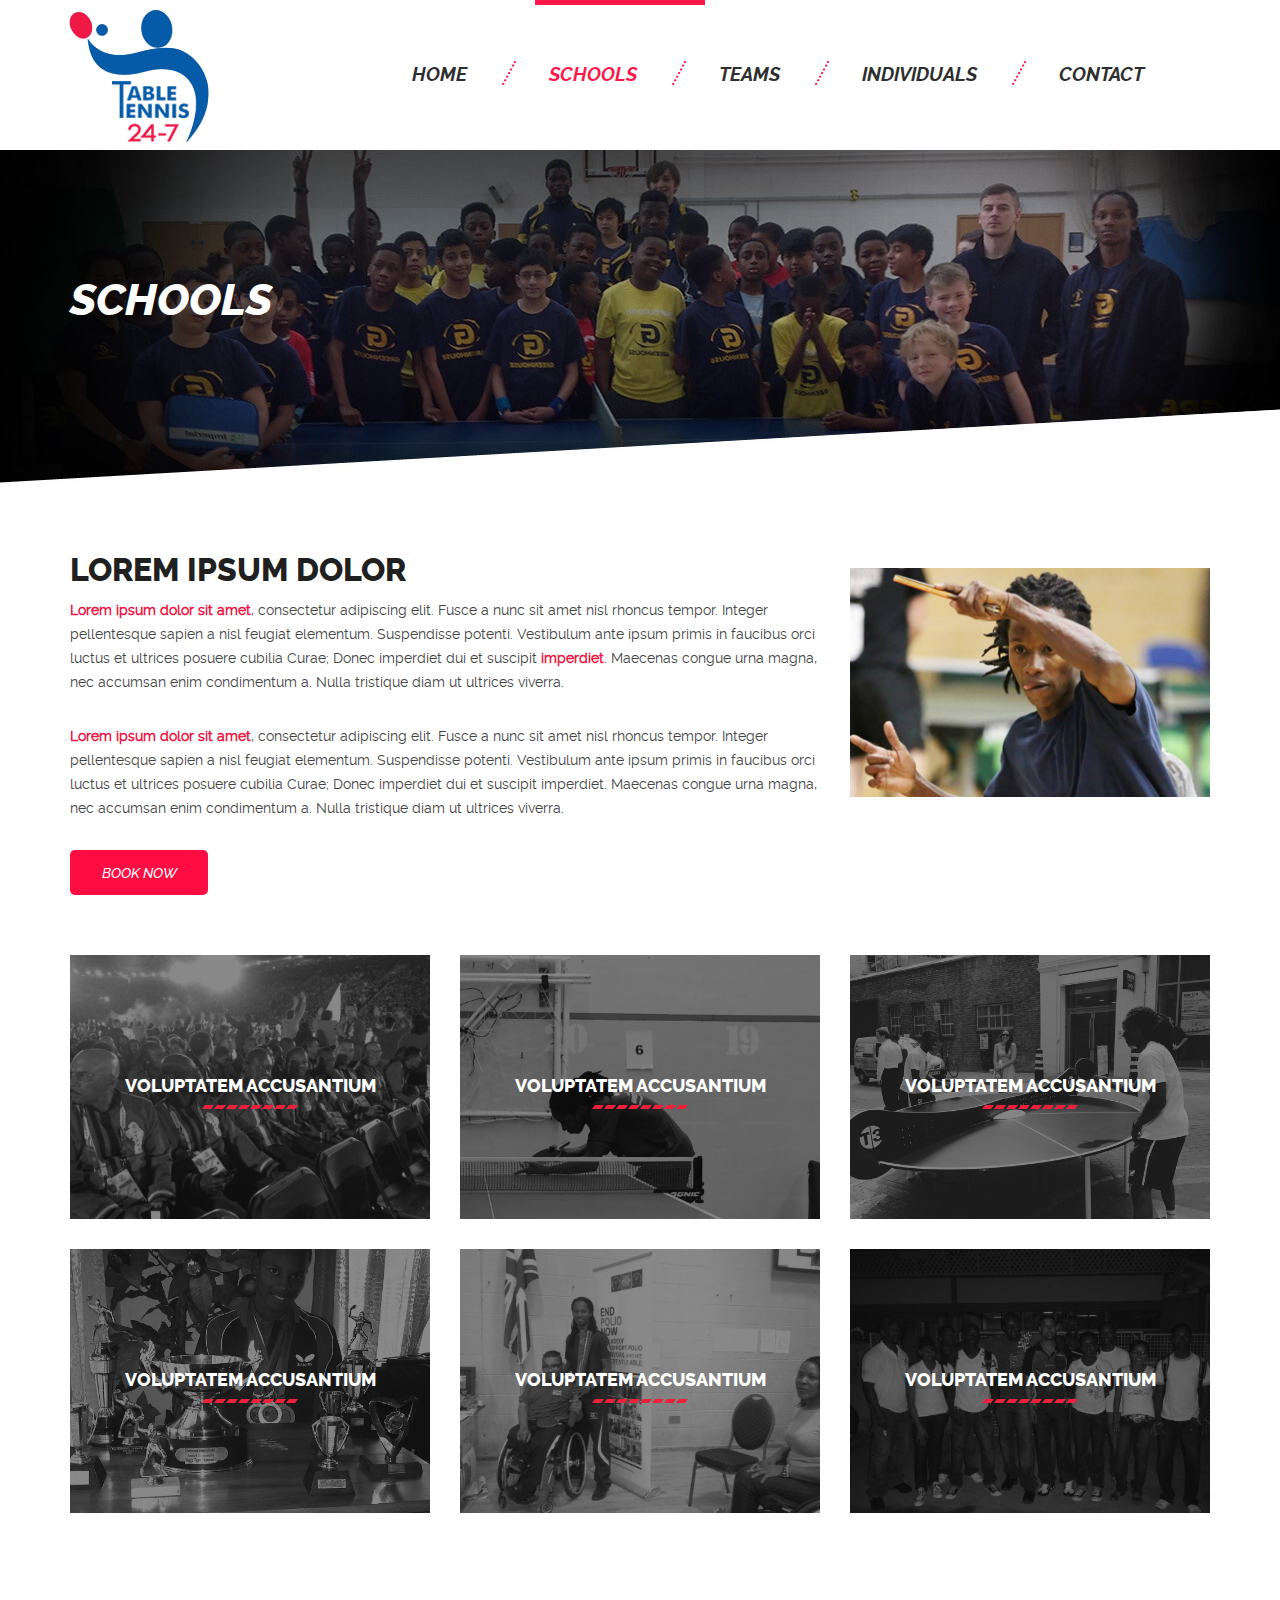
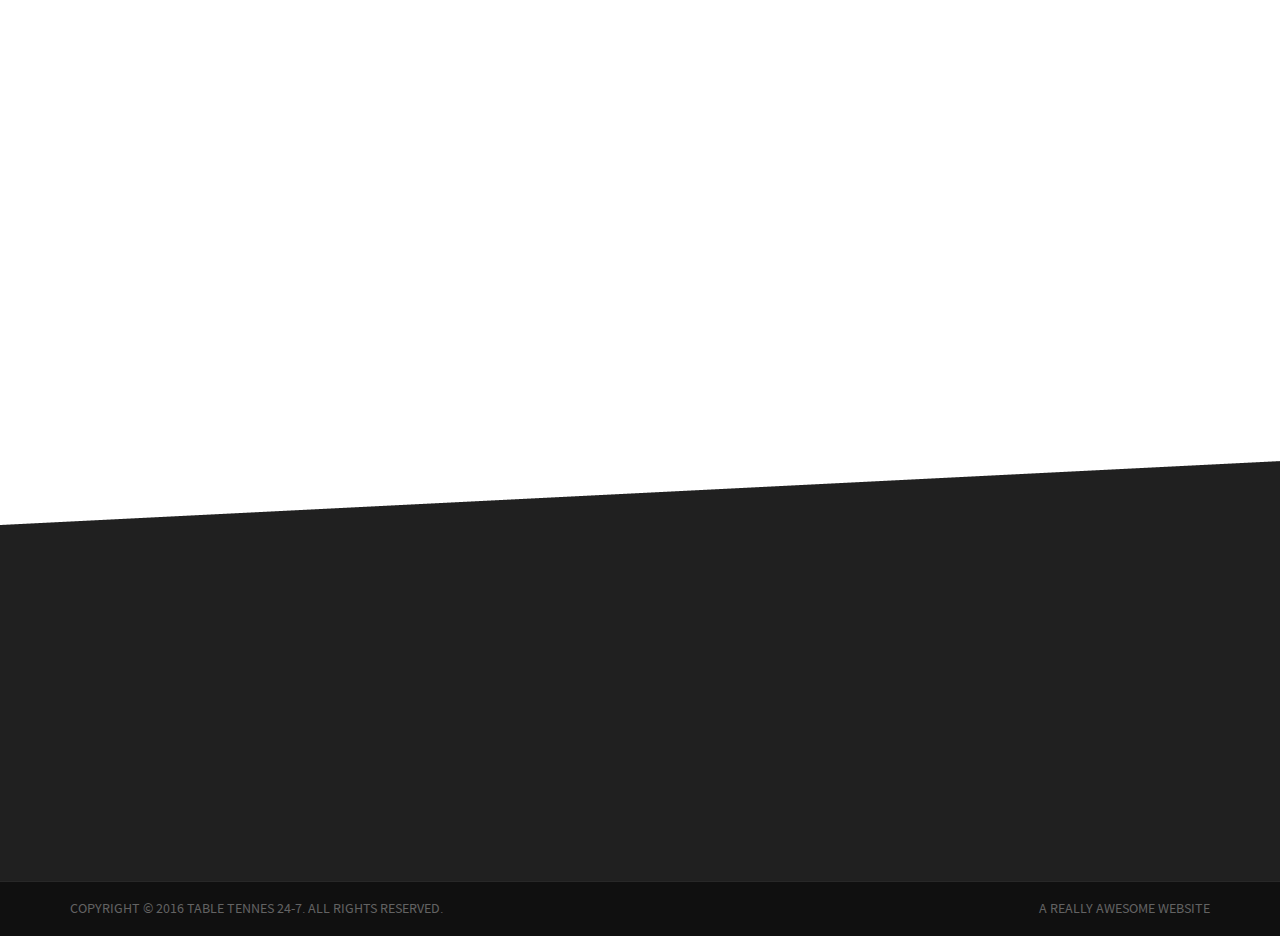
==== commit a78c8602: "add active class to menu link" ====
--- a/schools.html
+++ b/schools.html
@@ -40,20 +40,20 @@
 					</h1>
 					<nav class="navigation">
 			            <ul class="clearfix main-menu">
-			                <li class="active">
-			                	<a href="index.php"><span class="menu-text-separator">Home</span></a>
-			                </li>
-							 <li>
-			                	<a href="schools.php"><span class="menu-text-separator">Schools</span></a>
-			                </li></span>
+			                <li>
+			                	<a href="index.html"><span class="menu-text-separator">Home</span></a>
+			                </li>
+							 <li class="active">
+			                	<a href="schools.html"><span class="menu-text-separator">Schools</span></a>
+			                </li>
 			                 <li>
-			                	<a href="teams.php"><span class="menu-text-separator">Teams</span></a>
+			                	<a href="teams.html"><span class="menu-text-separator">Teams</span></a>
 			                </li>
 			                 <li>
-			                	<a href="individuals.php"><span class="menu-text-separator">Individuals</span></a>
+			                	<a href="individuals.html"><span class="menu-text-separator">Individuals</span></a>
 			                </li>
 			                 <li>
-			                	<a href="contact.php"><span class="menu-text-separator">Contact</span></a>
+			                	<a href="contact.html"><span class="menu-text-separator">Contact</span></a>
 			                </li>
 			            </ul>
 			        </nav>
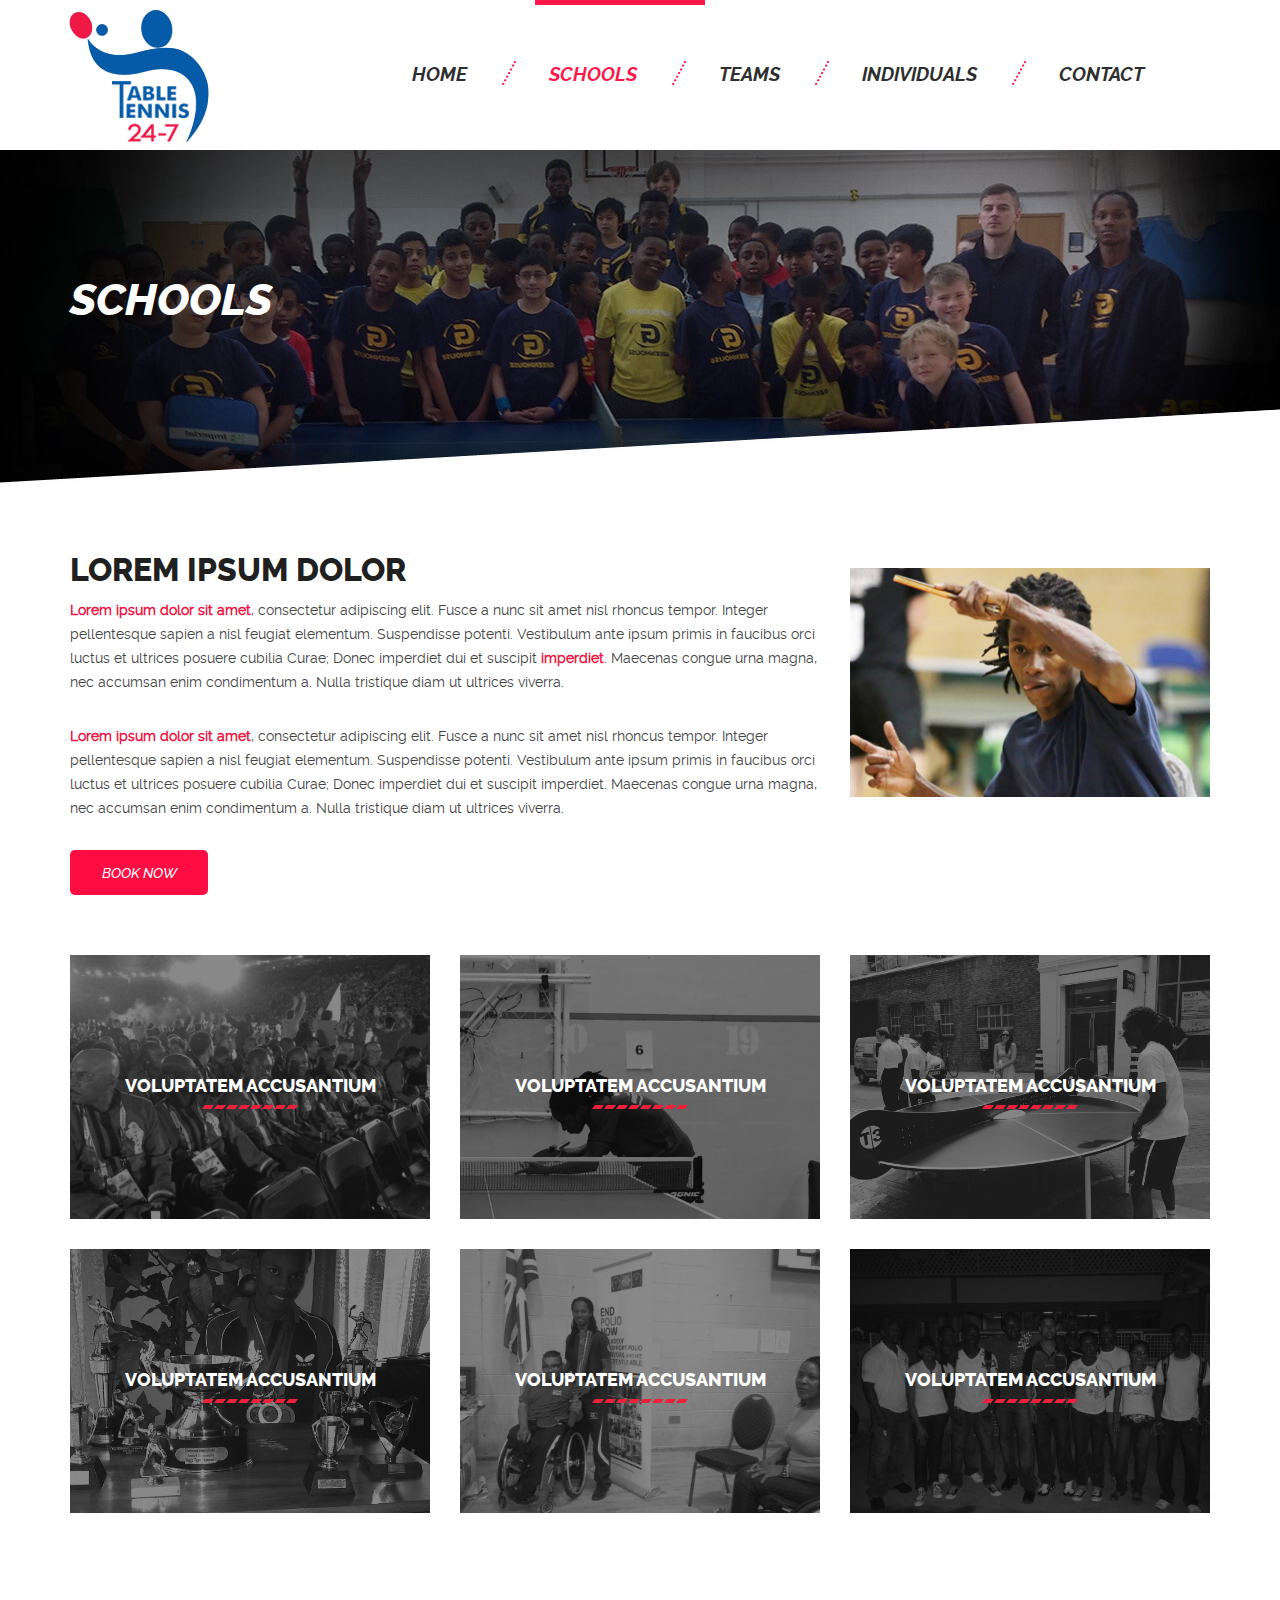
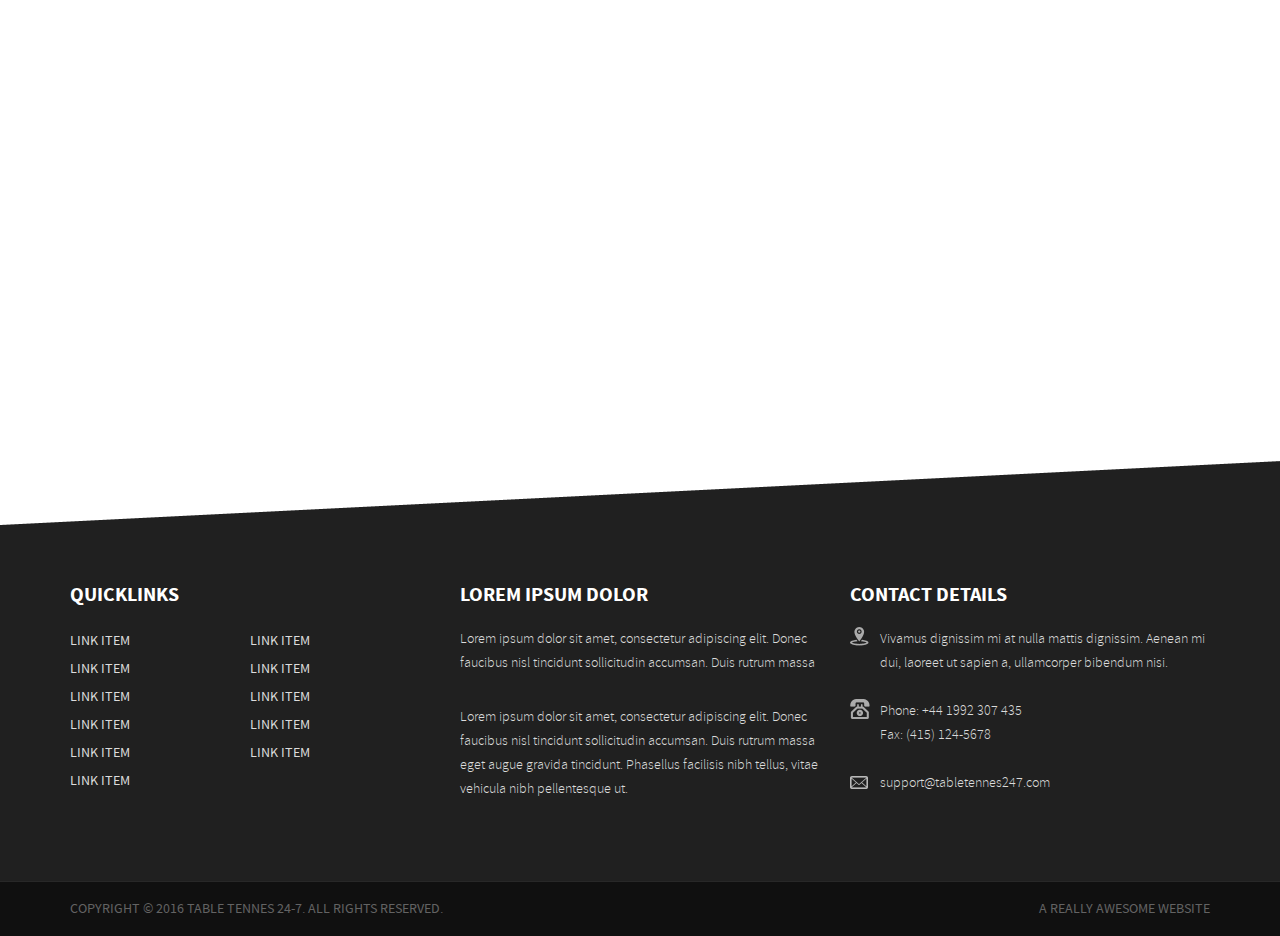
==== commit 23da4ee4: "remove the animation" ====
--- a/schools.html
+++ b/schools.html
@@ -21,7 +21,7 @@
 		<div class="outer-pad clearfix">
 			<!--load header here -->
 			<header class="header clearfix">
-				<div class="header-container animated fadeIn delay-1s clearfix">
+				<div class="header-container animated fadeIn clearfix">
 					<div class="hamburger hamburger-js clearfix">
 						<span class="hamburger__top"></span>
 						<span class="hamburger__mid"></span>
@@ -198,7 +198,7 @@
 			<div class="prefooter-wrapper">
 				<div class="prefooter-top-bg"></div>
 				<div class="container">
-					<div class="row wp9">
+					<div class="row">
 						<div class="quicklinks col-xs-12 col-md-4">
 							<h3>Quicklinks</h3>
 							<ul>
--- a/css/style.css
+++ b/css/style.css
@@ -201,9 +201,9 @@
 h4,
 h5,
 h6 {
-	color: #202020;
-	text-transform: uppercase;
-	font-family: 'ralewayextrabold','Helvetica Neue', Helvetica, Arial, sans-serif;
+    color: #202020;
+    text-transform: uppercase;
+    font-family: 'ralewayextrabold','Helvetica Neue', Helvetica, Arial, sans-serif;
     font-weight: normal;
 }
 h1 {
@@ -231,11 +231,11 @@
 a:visited,
 a:focus,
 a:link {
-	text-decoration: none;
+    text-decoration: none;
 }
 
 ul {
-	padding: 0;
+    padding: 0;
 }
 ul li {
     list-style: none;
@@ -247,10 +247,10 @@
     line-height: 24px;
 }
 textarea {
-	resize: none;
+    resize: none;
 }
 .outer-wrapper {
-	overflow: hidden;
+    overflow: hidden;
 }
 .wp1,
 .wp2,
@@ -261,68 +261,87 @@
 .wp7,
 .wp8,
 .wp9 {
-	visibility: hidden;
+    visibility: hidden;
+}
+.animated {
+    -webkit-animation-fill-mode: both;
+    -moz-animation-fill-mode: both;
+    -ms-animation-fill-mode: both;
+    -o-animation-fill-mode: both;
+        animation-fill-mode: both;
+    -webkit-animation-duration: 1s;
+    -moz-animation-duration: 1s;
+    -ms-animation-duration: 1s;
+    -o-animation-duration: 1s;
+        animation-duration: 1s;
+}
+.fadeInDown {
+    -webkit-animation-name: fadeInDown;
+    -moz-animation-name: fadeInDown;
+    -o-animation-name: fadeInDown;
+        animation-name: fadeInDown;
 }
 
 .fadeIn,
 .fadeInUp {
-	visibility: visible;
+    visibility: visible;
 }
 
 .delay-05s {
-	-webkit-animation-delay: 0.5s;
-		 -o-animation-delay: 0.5s;
-			animation-delay: 0.5s;
+    -webkit-animation-delay: 0.5s;
+         -o-animation-delay: 0.5s;
+            animation-delay: 0.5s;
 }
 
 .delay-1s {
-	-webkit-animation-delay: 1s;
-		 -o-animation-delay: 1s;
-			animation-delay: 1s;
+    -webkit-animation-delay: 1s;
+         -o-animation-delay: 1s;
+            animation-delay: 1s;
 }
 
 .delay-105s {
-	-webkit-animation-delay: 1.5s;
-		 -o-animation-delay: 1.5s;
-			animation-delay: 1.5s;
+    -webkit-animation-delay: 1.5s;
+         -o-animation-delay: 1.5s;
+            animation-delay: 1.5s;
 }
 
 .delay-2s {
-	-webkit-animation-delay: 2s;
-		 -o-animation-delay: 2s;
-			animation-delay: 2s;
+    -webkit-animation-delay: 2s;
+         -o-animation-delay: 2s;
+            animation-delay: 2s;
 }
 
 .delay-205s {
-	-webkit-animation-delay: 2.5s;
-		 -o-animation-delay: 2.5s;
-			animation-delay: 2.5s;
+    -webkit-animation-delay: 2.5s;
+         -o-animation-delay: 2.5s;
+            animation-delay: 2.5s;
 }
 
 .delay-3s {
-	-webkit-animation-delay: 3s;
-		 -o-animation-delay: 3s;
-			animation-delay: 3s;
-}
+    -webkit-animation-delay: 3s;
+         -o-animation-delay: 3s;
+            animation-delay: 3s;
+}
+
 
 /* 2. Header */
 .header {
-	position: fixed;
-	z-index: 100;
-	width: 100%;
-	height: 103px;
-	top: 0;
-	left: 0;
-	background: #fff;
-	overflow: hidden;
-	-webkit-transition: all 0.3s ease;
-	transition: all 0.3s ease;
-	-webkit-box-sizing: border-box;
-	-moz-box-sizing: border-box;
-	box-sizing: border-box;
-	-webkit-box-shadow: 0px 0px 4px 0px rgba(0,0,0,0.12), 0px 4px 4px 0px rgba(0,0,0,0.24);
-	-moz-box-shadow: 0px 0px 4px 0px rgba(0,0,0,0.12), 0px 4px 4px 0px rgba(0,0,0,0.24);
-	box-shadow: 0px 0px 4px 0px rgba(0,0,0,0.12), 0px 4px 4px 0px rgba(0,0,0,0.24);
+    position: fixed;
+    z-index: 100;
+    width: 100%;
+    height: 103px;
+    top: 0;
+    left: 0;
+    background: #fff;
+    overflow: hidden;
+    -webkit-transition: all 0.3s ease;
+    transition: all 0.3s ease;
+    -webkit-box-sizing: border-box;
+    -moz-box-sizing: border-box;
+    box-sizing: border-box;
+    -webkit-box-shadow: 0px 0px 4px 0px rgba(0,0,0,0.12), 0px 4px 4px 0px rgba(0,0,0,0.24);
+    -moz-box-shadow: 0px 0px 4px 0px rgba(0,0,0,0.12), 0px 4px 4px 0px rgba(0,0,0,0.24);
+    box-shadow: 0px 0px 4px 0px rgba(0,0,0,0.12), 0px 4px 4px 0px rgba(0,0,0,0.24);
 }
 .hamburger {
     width: 32px;
@@ -333,12 +352,12 @@
     top: 0;
     left: 0;
     -webkit-transition: all 0.3s ease;
-    	transition: all 0.3s ease;
+        transition: all 0.3s ease;
     -webkit-transform: translateX(16px) translateY(35px) rotate(0deg);
-    	transform: translateX(16px) translateY(35px) rotate(0deg);
+        transform: translateX(16px) translateY(35px) rotate(0deg);
     -webkit-box-sizing: border-box;
     -moz-box-sizing: border-box;
-    	box-sizing: border-box;
+        box-sizing: border-box;
 }
 .hamburger__top, .hamburger__mid, .hamburger__bot {
     float: left;
@@ -352,14 +371,14 @@
 .header--open .hamburger__top, 
 .header--open .hamburger__mid, 
 .header--open .hamburger__bot {
-	height: 2px;
+    height: 2px;
 }
 .hamburger__mid {
     margin: 3px 0;
 }
 .header--open {
-	width: 100%;
-	height: 100%;
+    width: 100%;
+    height: 100%;
 }
 .header--open .hamburger {
     -webkit-transform: translateX(16px) translateY(14px) rotate(180deg);
@@ -381,7 +400,7 @@
     transform: translateX(5px) translateY(-1px) rotate(-45deg);
 }
 .logo-sticky {
-	display: none;
+    display: none;
 }
 .header__logo {
     margin: 0;
@@ -421,18 +440,18 @@
     transform: translateX(-50%) translateY(56px);
 }
 .header--open .navigation > ul li a {
-	display: block;
-	line-height: 2em;
-	color: #2e2e2e;
-	font-family: 'ralewaybold_italic', Arial, sans-serif;
-	font-size: 19px;
+    display: block;
+    line-height: 2em;
+    color: #2e2e2e;
+    font-family: 'ralewaybold_italic', Arial, sans-serif;
+    font-size: 19px;
 }
 .header--open .navigation ul li a:hover,
 .header--open .navigation ul li.active a {
-	color: #fe184a;
+    color: #fe184a;
 }
 .header-info {
-	visibility: visible;
+    visibility: visible;
     opacity: 1;
     position: absolute;
     right: 0;
@@ -444,307 +463,307 @@
     transform: translateX(-10%) translateY(40%);
 }
 .header--open .header-info {
-	top: 10px;
+    top: 10px;
 }
 .header--open .navigation > ul li > a {
-	border-bottom: 1px solid #ccc;
+    border-bottom: 1px solid #ccc;
 }
 .sub-menu li {
-	padding-left: 60px;
-	border-bottom: 1px solid #ccc;
+    padding-left: 60px;
+    border-bottom: 1px solid #ccc;
 }
 .sub-menu li a {
-	border: none !important;
+    border: none !important;
 }
 /* slider */
 .main-slider-wrapper {
-	background: #e40137 url(../images/mobile-slider-bg.jpg) no-repeat top center;
-	position: relative;
-	height: 1085px;
-	padding-top: 136px;
-	z-index: 1;
+    background: #e40137 url(../images/mobile-slider-bg.jpg) no-repeat top center;
+    position: relative;
+    height: 1085px;
+    padding-top: 136px;
+    z-index: 1;
 }
 #myCarousel {
-	height: 990px;
+    height: 990px;
 }
 .carousel,
 .carousel h2 {
-	color: #fff;
+    color: #fff;
 }
 .carousel h2 {
-	font-family: 'ralewayextrabold_italic', Arial, sans-serif;
-	font-size: 38px;
-	line-height: 38px;
+    font-family: 'ralewayextrabold_italic', Arial, sans-serif;
+    font-size: 38px;
+    line-height: 38px;
 }
 .carousel h2 span {
-	color: #fe184a;
+    color: #fe184a;
 }
 .slider-desc-wrapper {
-	margin-bottom: 30px;
+    margin-bottom: 30px;
 }
 .slider-description p {
-	margin: 0 0 15px;
+    margin: 0 0 15px;
 }
 .slider-description a {
-	display: block;
-	width: 138px;
-	height: 45px;
-	padding: 15px;
-	text-align: center;
-	font-family: 'ralewaymedium_italic', Arial, sans-serif;
-	text-transform: uppercase;
-	border-radius: 5px;
-	line-height: 15px;
-	float: left;
-	border: 1px solid #fff;
+    display: block;
+    width: 138px;
+    height: 45px;
+    padding: 15px;
+    text-align: center;
+    font-family: 'ralewaymedium_italic', Arial, sans-serif;
+    text-transform: uppercase;
+    border-radius: 5px;
+    line-height: 15px;
+    float: left;
+    border: 1px solid #fff;
 }
 .slider-description a.booking {
-	margin-right: 9px;
+    margin-right: 9px;
 }
 .slider-description a:hover,
 .slider-description a:focus {
-	background: #ff0d42;
-	color: #fff;
-	border: 1px solid transparent;
+    background: #ff0d42;
+    color: #fff;
+    border: 1px solid transparent;
 }
 .slider-img img {
-	margin: 0 auto;
+    margin: 0 auto;
 } 
 .cycle-pager {
-	bottom: 0;
+    bottom: 0;
     display: inline-block;
     width: 100%;
     text-align: center;
     position: absolute;
 }
 .cycle-pager span {
-	background-color: transparent;
-	background: url(../images/carousel-indicator.png) no-repeat;
-	border: none;
+    background-color: transparent;
+    background: url(../images/carousel-indicator.png) no-repeat;
+    border: none;
     display: inline-block;
-	color: transparent;
-	width: 18px;
-	height: 18px;
-	border-radius: 0;
+    color: transparent;
+    width: 18px;
+    height: 18px;
+    border-radius: 0;
     margin: 0 2px;
 }
 .cycle-pager span.cycle-pager-active {
-	background-color: transparent;
-	background-position: 100% 100%;
-	width: 18px;
+    background-color: transparent;
+    background-position: 100% 100%;
+    width: 18px;
     height: 18px;
 }
 /* box */
 .coaching-box-wrapper {
-	background: #dde6e8;
-	position: relative;
+    background: #dde6e8;
+    position: relative;
 }
 .coaching-box-wrapper h2 {
-	font-size: 14px;
-	color: #fff;
-	text-transform: uppercase;
+    font-size: 14px;
+    color: #fff;
+    text-transform: uppercase;
 }
 .box-item-wrapper {
     position: relative;
     height: 100%;
 }
 .coaching-box {
-	display: block;
-	position: relative;
-	height: 216px;
-	overflow: hidden;
-	z-index: 1;
+    display: block;
+    position: relative;
+    height: 216px;
+    overflow: hidden;
+    z-index: 1;
 }
 .coaching-box:hover,
 .coaching-box:focus {
     color: #fff;
 }
 .coaching-box img {
-	width: 100%;
-	height: 100%;
-	-webkit-transition: -webkit-transform 0.3s ease-in-out;
-	-moz-transition: -webkit-transform 0.3s ease-in-out;
-    	transition: transform 0.3s ease-in-out;
+    width: 100%;
+    height: 100%;
+    -webkit-transition: -webkit-transform 0.3s ease-in-out;
+    -moz-transition: -webkit-transform 0.3s ease-in-out;
+        transition: transform 0.3s ease-in-out;
 }
 .coaching-box:hover {
-	color: #fff;
+    color: #fff;
 }
 .coaching-box-margin {
-	margin-bottom: 30px;
+    margin-bottom: 30px;
 }
 .box-overlay {
-	background: #000;
-	opacity: 0.8;
-	position: absolute;
-	left: 0;
-	top: 0;
-	z-index: 2;
-	width: 100%;
-	height: 100%;
-	/* margin-left: -145px; */
+    background: #000;
+    opacity: 0.8;
+    position: absolute;
+    left: 0;
+    top: 0;
+    z-index: 2;
+    width: 100%;
+    height: 100%;
+    /* margin-left: -145px; */
 /*     -webkit-transition: all 0.3s linear;
         -o-transition: all 0.3s linear;
             transition: all 0.3s linear; */
 }
 .coaching-box:hover .box-overlay {
-	background-color: #ff0023;
+    background-color: #ff0023;
 }
 .box-desc {
-	position: absolute;
-	left: 0;
-	top: 0;
-	width: 100%;
+    position: absolute;
+    left: 0;
+    top: 0;
+    width: 100%;
     height: 100%;
-	padding: 15px;
-	z-index: 2;
+    padding: 15px;
+    z-index: 2;
 }
 .box-desc-inner p {
-	height: 70px;
-	overflow: hidden;
+    height: 70px;
+    overflow: hidden;
     margin: 0 0 20px;
 }
 .national-coaching p {
-	height: 100%;
-	overflow: visible;
+    height: 100%;
+    overflow: visible;
 }
 .box-link {
-	display: block;
-	font-family: 'ralewayitalic', Arial, sans-serif;
-	font-size: 14px;
-	color: #f5f5f5;
-	border: 1px solid #fff;
-	border-radius: 5px;
-	width: 171px;
-	height: 43px;
-	padding: 15px;
-	text-align: center;
-	text-transform: uppercase;
-	line-height: 13px;
+    display: block;
+    font-family: 'ralewayitalic', Arial, sans-serif;
+    font-size: 14px;
+    color: #f5f5f5;
+    border: 1px solid #fff;
+    border-radius: 5px;
+    width: 171px;
+    height: 43px;
+    padding: 15px;
+    text-align: center;
+    text-transform: uppercase;
+    line-height: 13px;
 }
 .coaching-box:hover .box-link {
-	background: #fff;
-	color: #ec243f;
+    background: #fff;
+    color: #ec243f;
 }
 /* testimonials */
 .testimonials-wrapper {
-	background: #dde6e8;
-	padding-top: 1000px;
-	padding-bottom: 20px;
+    background: #dde6e8;
+    padding-top: 1000px;
+    padding-bottom: 20px;
 }
 .testimonials-wrapper h2 {
-	text-align: center;
-	position: relative;
-	font-size: 36px;
+    text-align: center;
+    position: relative;
+    font-size: 36px;
 }
 .header-background {
-	background: url(../images/header-background.jpg) no-repeat center bottom;
-	width: 96px;
-	height: 4px;
-	display: block;
-	margin: 0 auto;
+    background: url(../images/header-background.jpg) no-repeat center bottom;
+    width: 96px;
+    height: 4px;
+    display: block;
+    margin: 0 auto;
 }
 .testimonial-box-main {
-	padding-top: 20px;
+    padding-top: 20px;
 }
 .testimonial-box-item p.quote {
-	background: url(../images/quote-text-bg.png) no-repeat left 0;
-	color: #202020;
-	font-family: 'ralewayregular', Arial, sans-serif;
-	padding-top: 8px;
-	padding-left: 32px;
-	margin-bottom: 15px;
-	text-align: center;
+    background: url(../images/quote-text-bg.png) no-repeat left 0;
+    color: #202020;
+    font-family: 'ralewayregular', Arial, sans-serif;
+    padding-top: 8px;
+    padding-left: 32px;
+    margin-bottom: 15px;
+    text-align: center;
 }
 .testimonial-box-item-margin {
-	margin-bottom:30px;
+    margin-bottom:30px;
 }
 .testimonial-box-item .author {
-	color: #202020;
-	font-size: 15px;
-	font-family: 'ralewaybold', Arial, sans-serif;
-	text-align: center;
-	margin: 0;
+    color: #202020;
+    font-size: 15px;
+    font-family: 'ralewaybold', Arial, sans-serif;
+    text-align: center;
+    margin: 0;
 }
 /* about */
 .about-wrapper {
-	background: #fff;
-	padding-top: 66px;
-	position: relative;
+    background: #fff;
+    padding-top: 66px;
+    position: relative;
 }
  .about-top-bg {
-	background: #dde6e8 url(../images/about-top-bg.gif) no-repeat top center;
-	position: absolute;
-	width: 1998px;
-	height: 110px;
-	top: 0;
-	left: 50%;
-	margin-left: -999px;
+    background: #dde6e8 url(../images/about-top-bg.gif) no-repeat top center;
+    position: absolute;
+    width: 1998px;
+    height: 110px;
+    top: 0;
+    left: 50%;
+    margin-left: -999px;
 }
 .readmore {
-	background: #ff0d42;
-	color: #fff;
-	font-family: 'ralewayitalic', Arial, sans-serif;
-	font-size: 16px;
-	display: block;
-	padding: 15px;
-	width: 190px;
-	height: 45px;
-	text-transform: uppercase;
-	text-align: center;
-	line-height: 18px;
-	border-radius: 5px;
+    background: #ff0d42;
+    color: #fff;
+    font-family: 'ralewayitalic', Arial, sans-serif;
+    font-size: 16px;
+    display: block;
+    padding: 15px;
+    width: 190px;
+    height: 45px;
+    text-transform: uppercase;
+    text-align: center;
+    line-height: 18px;
+    border-radius: 5px;
 }
 .readmore:hover,
 .readmore:focus {
-	color: #fff;
+    color: #fff;
 }
 .about-item-margin {
-	margin-bottom: 30px;
+    margin-bottom: 30px;
 }
 .about-item img {
-	margin: 0 auto;
+    margin: 0 auto;
 }
 /* awards */
 .awards-wrapper {
-	padding-top: 15px;
+    padding-top: 15px;
 }
 .awards-list-item {
-	margin-bottom: 15px;
+    margin-bottom: 15px;
 }
 .awards-list-item h3 {
-	font-size: 17.8px;
+    font-size: 17.8px;
 }
 .awards-list-item h3 span {
-	background: url(../images/border-pattern-bg.gif) repeat-x left bottom;
-	width: 100%;
-	height: 4px;
-	display: block;
-	margin-top: 4px;
+    background: url(../images/border-pattern-bg.gif) repeat-x left bottom;
+    width: 100%;
+    height: 4px;
+    display: block;
+    margin-top: 4px;
 }
 .awards-list-item ul li {
-	font-family: 'ralewaymedium', Arial, sans-serif;
-	color: #202020;
-	font-size: 14px;
-	line-height: 28px;
+    font-family: 'ralewaymedium', Arial, sans-serif;
+    color: #202020;
+    font-size: 14px;
+    line-height: 28px;
 }
 .image-grid {
-	margin-bottom: 30px;
+    margin-bottom: 30px;
 }
 .image-grid:last-child {
-	margin-bottom: 0;
+    margin-bottom: 0;
 }
 .image-grid img {
-	margin: 0 auto;
+    margin: 0 auto;
 }
 .image-grid a:hover {
-	border: 2px solid #ec223d;
+    border: 2px solid #ec223d;
 } 
 .op-item a {
-	border: 2px solid #393939;
-	color: #fff;
-	display: block;
-	position: relative;
-	overflow: hidden;
+    border: 2px solid #393939;
+    color: #fff;
+    display: block;
+    position: relative;
+    overflow: hidden;
 }
 .op-item .overlay {
     background-color: #ec223d;
@@ -759,18 +778,18 @@
     transition: all 0.3s linear;
 }
 .op-item a:hover .overlay {
-	opacity: 0.3;
+    opacity: 0.3;
 }
 
 .op-item a:hover img {
-	-webkit-transform: scale(1.2);
-			transform: scale(1.2);
+    -webkit-transform: scale(1.2);
+            transform: scale(1.2);
 }
 
 .op-item img {
-	max-width: 100%;
-	-webkit-transition: -webkit-transform 0.3s ease-in-out;
-			transition: transform 0.3s ease-in-out;
+    max-width: 100%;
+    -webkit-transition: -webkit-transform 0.3s ease-in-out;
+            transition: transform 0.3s ease-in-out;
 }
 
 /* subpage */
@@ -906,84 +925,84 @@
 }
 /* prefooter */
 .prefooter-wrapper {
-	background: #202020;
-	position: relative;
-	padding-top: 100px;
-	padding-bottom: 50px;
+    background: #202020;
+    position: relative;
+    padding-top: 100px;
+    padding-bottom: 50px;
 }
 .prefooter-top-bg {
-	background: url(../images/pre-footer-top-bg.gif) no-repeat top center;
-	position: absolute;
-	width: 2000px;
-	height: 100px;
-	left: 50%;
-	top: 0;
-	margin-left: -1000px;
-	z-index: 1;
+    background: url(../images/pre-footer-top-bg.gif) no-repeat top center;
+    position: absolute;
+    width: 2000px;
+    height: 100px;
+    left: 50%;
+    top: 0;
+    margin-left: -1000px;
+    z-index: 1;
 }
 .prefooter-wrapper h3 {
-	font-family: 'source_sans_probold', Arial, sans-serif;
-	color: #fff;
-	font-size: 20px;
-	text-transform: uppercase;
-	margin-bottom: 20px;
+    font-family: 'source_sans_probold', Arial, sans-serif;
+    color: #fff;
+    font-size: 20px;
+    text-transform: uppercase;
+    margin-bottom: 20px;
 }
 .quicklinks ul li a {
-	color: #dcdcdc;
-	font-family: 'source_sans_proregular',Arial, sans-serif;
-	font-size: 14px;
-	line-height: 28px;
-	text-transform: uppercase;
+    color: #dcdcdc;
+    font-family: 'source_sans_proregular',Arial, sans-serif;
+    font-size: 14px;
+    line-height: 28px;
+    text-transform: uppercase;
 }
 .quicklinks ul li a:hover {
-	color: #ff0d42;
+    color: #ff0d42;
 }
 .prefooter-content p {
-	color: #dbdbdb;
-	font-family: 'source_sans_prolight',Arial, sans-serif;
+    color: #dbdbdb;
+    font-family: 'source_sans_prolight',Arial, sans-serif;
 }
 .location,
 .contact-num,
 .email {
-	font-family: 'source_sans_prolight',Arial, sans-serif;
-	font-size: 14px;
-	color: #dbdbdb;
+    font-family: 'source_sans_prolight',Arial, sans-serif;
+    font-size: 14px;
+    color: #dbdbdb;
 }
 .location {
-	margin-bottom: 24px;
+    margin-bottom: 24px;
 }
 .location p {
-	background: url(../images/map-icon.png) no-repeat left 0;
-	padding-left: 30px;
-	margin: 0;
+    background: url(../images/map-icon.png) no-repeat left 0;
+    padding-left: 30px;
+    margin: 0;
 }
 .contact-num {
-	background: url(../images/phone-bg.png) no-repeat left 0;
-	padding-left: 30px;
-	margin-bottom: 24px;
+    background: url(../images/phone-bg.png) no-repeat left 0;
+    padding-left: 30px;
+    margin-bottom: 24px;
 }
 .contact-num span {
-	display: block;
+    display: block;
 }
 .email {
-	background: url(../images/message-bg.png) no-repeat left center;
-	padding-left: 30px;
+    background: url(../images/message-bg.png) no-repeat left center;
+    padding-left: 30px;
 }
 .email a {
-	font-family: 'source_sans_prolight',Arial, sans-serif;
-	font-size: 14px;
-	color: #dbdbdb;
+    font-family: 'source_sans_prolight',Arial, sans-serif;
+    font-size: 14px;
+    color: #dbdbdb;
 }
 /* footer */
 .footer {
-	background: #101010;
-	border-top: 1px solid #282828;
-	padding: 15px 0;
-	color: #636363;
-	font-family: 'source_sans_proregular', 'Helvetica Neue', Helvetica, Arial, sans-serif;
-	font-size: 14px;
-	text-transform: uppercase;
-	text-align: center;
+    background: #101010;
+    border-top: 1px solid #282828;
+    padding: 15px 0;
+    color: #636363;
+    font-family: 'source_sans_proregular', 'Helvetica Neue', Helvetica, Arial, sans-serif;
+    font-size: 14px;
+    text-transform: uppercase;
+    text-align: center;
 }
 /* 6. Media Query */
 @media screen and (min-width: 375px) {
@@ -993,264 +1012,264 @@
     }
 }
 @media screen and (min-width: 414px) {
-	#myCarousel {
-		height: 948px;
-	}
+    #myCarousel {
+        height: 948px;
+    }
     .cycle-pager {
         bottom: 60px;
     }
-	.coaching-box-wrapper {
-		padding-top: 20px;
-	}
+    .coaching-box-wrapper {
+        padding-top: 20px;
+    }
 }
 @media screen and (min-width: 480px) {
-	.slider-img {
-		height: 595px;
-		overflow: hidden;
-	}
-	.cycle-pager {
-		bottom: 60px;
-	}
-	.testimonials-wrapper {
-		padding-top: 1485px;
-	}
-	.coaching-box {
-		width: 480px;
-		height: 336px;
-	}
-	.coaching-box-wrapper h2 {
-		font-size: 22px;
-	}
-	.box-desc {
-		width: 100%;
-	}
-	.box-desc-inner {
-		padding: 28px 15px 10px;
-	}
+    .slider-img {
+        height: 595px;
+        overflow: hidden;
+    }
+    .cycle-pager {
+        bottom: 60px;
+    }
+    .testimonials-wrapper {
+        padding-top: 1485px;
+    }
+    .coaching-box {
+        width: 480px;
+        height: 336px;
+    }
+    .coaching-box-wrapper h2 {
+        font-size: 22px;
+    }
+    .box-desc {
+        width: 100%;
+    }
+    .box-desc-inner {
+        padding: 28px 15px 10px;
+    }
 
 }
 @media screen and (min-width: 568px) {
     .cycle-pager {
         bottom: 15px;
     }
-	.testimonials-wrapper {
-		padding-top: 1272px;
-	}
-	.coaching-box {
-		width: 568px;
-		height: 283px;
-	}
-	.coaching-box-wrapper h2 {
-		font-size: 24px;
-	}
+    .testimonials-wrapper {
+        padding-top: 1272px;
+    }
+    .coaching-box {
+        width: 568px;
+        height: 283px;
+    }
+    .coaching-box-wrapper h2 {
+        font-size: 24px;
+    }
 }
 @media screen and (min-width: 640px) {
-	.coaching-box {
-		margin: 0 auto 30px;
-    	float: none;
-	}
+    .coaching-box {
+        margin: 0 auto 30px;
+        float: none;
+    }
 }
 @media screen and (min-width: 667px) {
-	.main-slider-wrapper {
-		background: url(../images/slider-bg.jpg) no-repeat top center;
-		height: 1169px;
-	}
-	#myCarousel {
-		height: 997px;
-	}
-	.coaching-box-wrapper {
-		padding-top: 25px;
-	}
-	.slider-img {
-		height: 640px;
-	} 
-	.testimonials-wrapper {
-		padding-top: 1220px;
-	}
+    .main-slider-wrapper {
+        background: url(../images/slider-bg.jpg) no-repeat top center;
+        height: 1169px;
+    }
+    #myCarousel {
+        height: 997px;
+    }
+    .coaching-box-wrapper {
+        padding-top: 25px;
+    }
+    .slider-img {
+        height: 640px;
+    } 
+    .testimonials-wrapper {
+        padding-top: 1220px;
+    }
 
 }
 @media screen and (min-width: 736px) {
-	.cycle-pager {
-		bottom: 90px;
-	}
-	.testimonials-wrapper {
-		padding-top: 1221px;
-	}
+    .cycle-pager {
+        bottom: 90px;
+    }
+    .testimonials-wrapper {
+        padding-top: 1221px;
+    }
 }
 @media screen and (min-width: 768px) {
-	.image-grid {
-		margin: 0;
-		padding-top: 15px;
-		padding-bottom: 15px; 
-	}
-	.image-grid img {
-		width: 100%;
-	}
-	.prefooter-top-bg {
-		top: -2px;
-	}
-	#myCarousel {
-		height: 1002px;
-	}
+    .image-grid {
+        margin: 0;
+        padding-top: 15px;
+        padding-bottom: 15px; 
+    }
+    .image-grid img {
+        width: 100%;
+    }
+    .prefooter-top-bg {
+        top: -2px;
+    }
+    #myCarousel {
+        height: 1002px;
+    }
 }
 @media screen and (min-width: 800px) {
-	.main-slider-wrapper {
-		background: url(../images/tablet-slider-bg.jpg) no-repeat top center;
-		height: 1269px;
-	}
-	#myCarousel {
-		height: 1098px;
-	}
-	.carousel h2 {
-	    font-size: 50px;
-	    line-height: 50px;
-	}
-	.cycle-pager {
-		bottom: 135px;
-	}
+    .main-slider-wrapper {
+        background: url(../images/tablet-slider-bg.jpg) no-repeat top center;
+        height: 1269px;
+    }
+    #myCarousel {
+        height: 1098px;
+    }
+    .carousel h2 {
+        font-size: 50px;
+        line-height: 50px;
+    }
+    .cycle-pager {
+        bottom: 135px;
+    }
 @media screen and (min-width: 992px) {
-	.header {
-		box-shadow: none;
-		height: 150px;
-		overflow: visible;
-	}
-	.header .header-container {
-	    width: 970px;
-	    height: 150px;
-	    left: 50%;
-	    margin-left: -485px;
-	    position: relative;
-	    padding: 0 15px;
-	}
-	.hamburger {
-		opacity: 0;
-		visibility: hidden;
-	}
-	.header__logo {
-		left: 84px;
-	    -webkit-transform: translateX(-50%) translateY(10px);
-	    transform: translateX(-50%) translateY(10px);
-	    width: 140px;
-	}
-	.sticky {
-		height: 75px;
-		background: #232323;
-	    box-shadow: 0px 0px 4px 0px rgba(0,0,0,0.12), 0px 4px 4px 0px rgba(0,0,0,0.24);
-	    padding-top: 0;
-	}
-	.sticky .logo-sticky {
-		display: block;
-	}
-	.sticky .logo-desktop {
-		display: none !important;
-	}
-	.header.sticky .header-container {
-		height: 75px;
-	}
-	.sticky .navigation ul li a {
-		padding-top: 26px;
-		color: #fff;
-	}
-	.navigation {
-	    visibility: visible;
-	    opacity: 1;
-	    float: right;
-	    position: relative;
-	    top: 0;
-	    left: 0;
-	    -webkit-transform: translateX(0) translateY(0);
-	    transform: translateX(0) translateY(0);
-	    width: 735px;
-	}
-	.navigation ul li {
-	    float: left;
-	    position: relative;
-	}
-	.navigation ul li a {
-		border-top: 5px solid transparent;
-	    color: #2e2e2e;
-		font-family: 'ralewaybold_italic', Arial, sans-serif;
-		font-size: 19px;
-	    display: block;
-	    line-height: 2em;
-	    padding-top: 56px;
-	    text-transform: uppercase;
-	    -webkit-transition: all 0.4s ease-in-out;
-	    -moz-transition: all 0.3s ease-in-out;
-	    -o-transition: all 0.3s ease-in-out;
-	    -ms-transition: all 0.3s ease-in-out;
-	    	transition: all 0.3s ease-in-out;
-	}
-	.menu-text-separator {
-		background: url(../images/menu-text-separator.png) no-repeat 100% 0;
-		padding-left: 14px;
-		padding-right: 44px;
-		margin-right: 9px;
-		line-height: 1.5em;
-		display: block;
-	}
-	.navigation ul li:last-child .menu-text-separator {
-		background: none;
-		margin-right: 0;
-	}
-	.navigation ul li.active a,
-	.navigation ul li a:hover {
-		border-top: 5px solid #fe184a;
-		color: #fe184a;
-	}
-	.about-wrapper {
-		padding-top: 150px;
-	}
-	.main-slider-wrapper {
-		padding-top: 150px;
-		background: url(../images/slider-bg.jpg) no-repeat top center;
-		height: 1169px;
-	}
-	#myCarousel {
-		height: auto;
-	}
-	.slider-img {
-		height: 550px;
-	}
-	.cycle-pager {
-		bottom: -30px;
-	}
-
-	.coaching-box {
-		float: left;
-		width: 50%;
-	}
-	.coaching-box-wrapper {
-		background: none;
-	    /* padding-top: 50px; */
-	    position: absolute;
-	    width: 100%;
-	    top: 754px;
-	    z-index: 2;
-	    left: 0;
-	}
+    .header {
+        box-shadow: none;
+        height: 150px;
+        overflow: visible;
+    }
+    .header .header-container {
+        width: 970px;
+        height: 150px;
+        left: 50%;
+        margin-left: -485px;
+        position: relative;
+        padding: 0 15px;
+    }
+    .hamburger {
+        opacity: 0;
+        visibility: hidden;
+    }
+    .header__logo {
+        left: 84px;
+        -webkit-transform: translateX(-50%) translateY(10px);
+        transform: translateX(-50%) translateY(10px);
+        width: 140px;
+    }
+    .sticky {
+        height: 75px;
+        background: #232323;
+        box-shadow: 0px 0px 4px 0px rgba(0,0,0,0.12), 0px 4px 4px 0px rgba(0,0,0,0.24);
+        padding-top: 0;
+    }
+    .sticky .logo-sticky {
+        display: block;
+    }
+    .sticky .logo-desktop {
+        display: none !important;
+    }
+    .header.sticky .header-container {
+        height: 75px;
+    }
+    .sticky .navigation ul li a {
+        padding-top: 26px;
+        color: #fff;
+    }
+    .navigation {
+        visibility: visible;
+        opacity: 1;
+        float: right;
+        position: relative;
+        top: 0;
+        left: 0;
+        -webkit-transform: translateX(0) translateY(0);
+        transform: translateX(0) translateY(0);
+        width: 735px;
+    }
+    .navigation ul li {
+        float: left;
+        position: relative;
+    }
+    .navigation ul li a {
+        border-top: 5px solid transparent;
+        color: #2e2e2e;
+        font-family: 'ralewaybold_italic', Arial, sans-serif;
+        font-size: 19px;
+        display: block;
+        line-height: 2em;
+        padding-top: 56px;
+        text-transform: uppercase;
+        -webkit-transition: all 0.4s ease-in-out;
+        -moz-transition: all 0.3s ease-in-out;
+        -o-transition: all 0.3s ease-in-out;
+        -ms-transition: all 0.3s ease-in-out;
+            transition: all 0.3s ease-in-out;
+    }
+    .menu-text-separator {
+        background: url(../images/menu-text-separator.png) no-repeat 100% 0;
+        padding-left: 14px;
+        padding-right: 44px;
+        margin-right: 9px;
+        line-height: 1.5em;
+        display: block;
+    }
+    .navigation ul li:last-child .menu-text-separator {
+        background: none;
+        margin-right: 0;
+    }
+    .navigation ul li.active a,
+    .navigation ul li a:hover {
+        border-top: 5px solid #fe184a;
+        color: #fe184a;
+    }
+    .about-wrapper {
+        padding-top: 150px;
+    }
+    .main-slider-wrapper {
+        padding-top: 150px;
+        background: url(../images/slider-bg.jpg) no-repeat top center;
+        height: 1169px;
+    }
+    #myCarousel {
+        height: auto;
+    }
+    .slider-img {
+        height: 550px;
+    }
+    .cycle-pager {
+        bottom: -30px;
+    }
+
+    .coaching-box {
+        float: left;
+        width: 50%;
+    }
+    .coaching-box-wrapper {
+        background: none;
+        /* padding-top: 50px; */
+        position: absolute;
+        width: 100%;
+        top: 754px;
+        z-index: 2;
+        left: 0;
+    }
     .box-item-wrapper {
         height: 283px;
     }
-	.box-overlay {
-		background: url(../images/box-overlay-sprite.png) no-repeat 0 0;
-	    height: 800px;
+    .box-overlay {
+        background: url(../images/box-overlay-sprite.png) no-repeat 0 0;
+        height: 800px;
         opacity: 1;
-	}
-	.coaching-box:hover .box-overlay {
+    }
+    .coaching-box:hover .box-overlay {
         background-color: transparent;
-		background-position: 0 -850px;
-	}
-	.testimonials-wrapper {
-		padding-top: 240px;
-	}
-	.testimonials-wrapper h2 {
-		font-size: 40px;
-	}
-	/* Awards*/
-	figure.image-grid {
-		margin: 0;
-	}
+        background-position: 0 -850px;
+    }
+    .testimonials-wrapper {
+        padding-top: 240px;
+    }
+    .testimonials-wrapper h2 {
+        font-size: 40px;
+    }
+    /* Awards*/
+    figure.image-grid {
+        margin: 0;
+    }
     
     /* inner page */
     .subpage-wrapper {
@@ -1288,75 +1307,75 @@
     .gallery-item:hover .gallery-item-desc {
         padding: 43px 15px;
     }
-	.quicklinks ul li {
-		float: left;
-		width: 50%;
-	}
-	.copyright {
-		text-align: left;
-	}
-	.website-details {
-		text-align: right;
-	}
+    .quicklinks ul li {
+        float: left;
+        width: 50%;
+    }
+    .copyright {
+        text-align: left;
+    }
+    .website-details {
+        text-align: right;
+    }
 }
 @media screen and (min-width: 1024px) {
     
 }
 @media screen and (min-width: 1200px) {
-	.header .header-container {
-    	width: 1170px;
-    	left: 50%;
-    	margin-left: -585px;
-    	position: relative;
-    	padding-left: 15px;
-    	padding-right: 15px;
+    .header .header-container {
+        width: 1170px;
+        left: 50%;
+        margin-left: -585px;
+        position: relative;
+        padding-left: 15px;
+        padding-right: 15px;
     }
     .navigation {
-    	width: 812px;
+        width: 812px;
     }
     .menu-text-separator {
-    	padding-right: 50px;
-    	margin-right: 18px
+        padding-right: 50px;
+        margin-right: 18px
     }
     .carousel h2 {
-    	font-size: 68px;
-    	line-height: 68px;
+        font-size: 68px;
+        line-height: 68px;
     }
     .slider-desc-wrapper {
-    	padding-top: 50px;
+        padding-top: 50px;
     }
     .slider-heading {
-    	margin-bottom: 50px;
+        margin-bottom: 50px;
     }
     .slider-heading h2 {
-    	margin-bottom: 0;
+        margin-bottom: 0;
     }
     .slider-description p {
-    	margin: 0 0 50px;
+        margin: 0 0 50px;
     }
     .slider-description a {
-    	width: 190px;
+        width: 190px;
     }
     .cycle-pager {
         bottom: -24px;
     }
     .coaching-box-wrapper {
-    	padding-top: 0;
-    	top: 747px;
-    }
-	.testimonials-wrapper {
-		padding-top: 230px;
-	}
+        padding-top: 0;
+        top: 747px;
+    }
+    .testimonials-wrapper {
+        padding-top: 230px;
+    }
     /*About*/
     .about-wrapper {
-    	padding-top: 150px;
+        padding-top: 150px;
     }
     .prefooter-wrapper {
-    	padding-top: 120px;
+        padding-top: 120px;
     }
     .op-item a {
-    	width: 265px;
-    	height: 151px;
+        width: 265px;
+        height: 151px;
     }
     .gallery-item-holder {
         width: 360px;
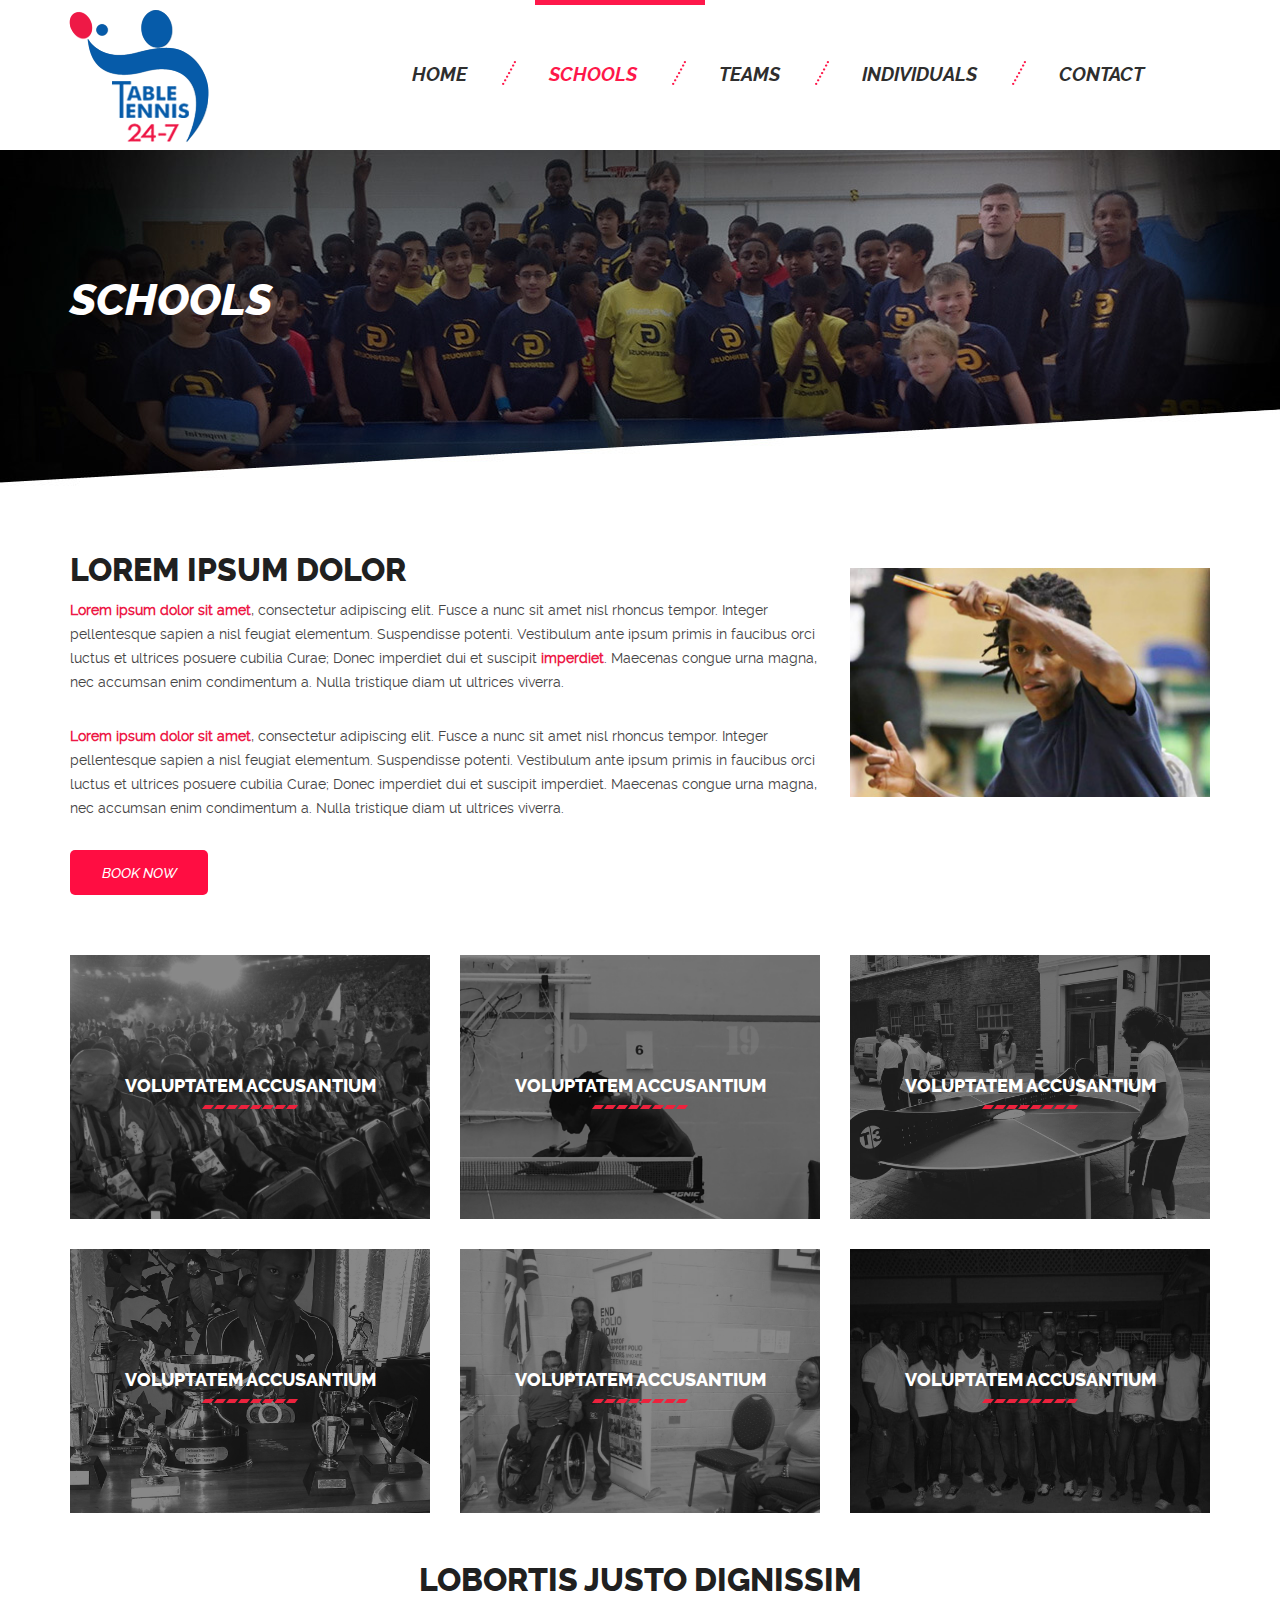
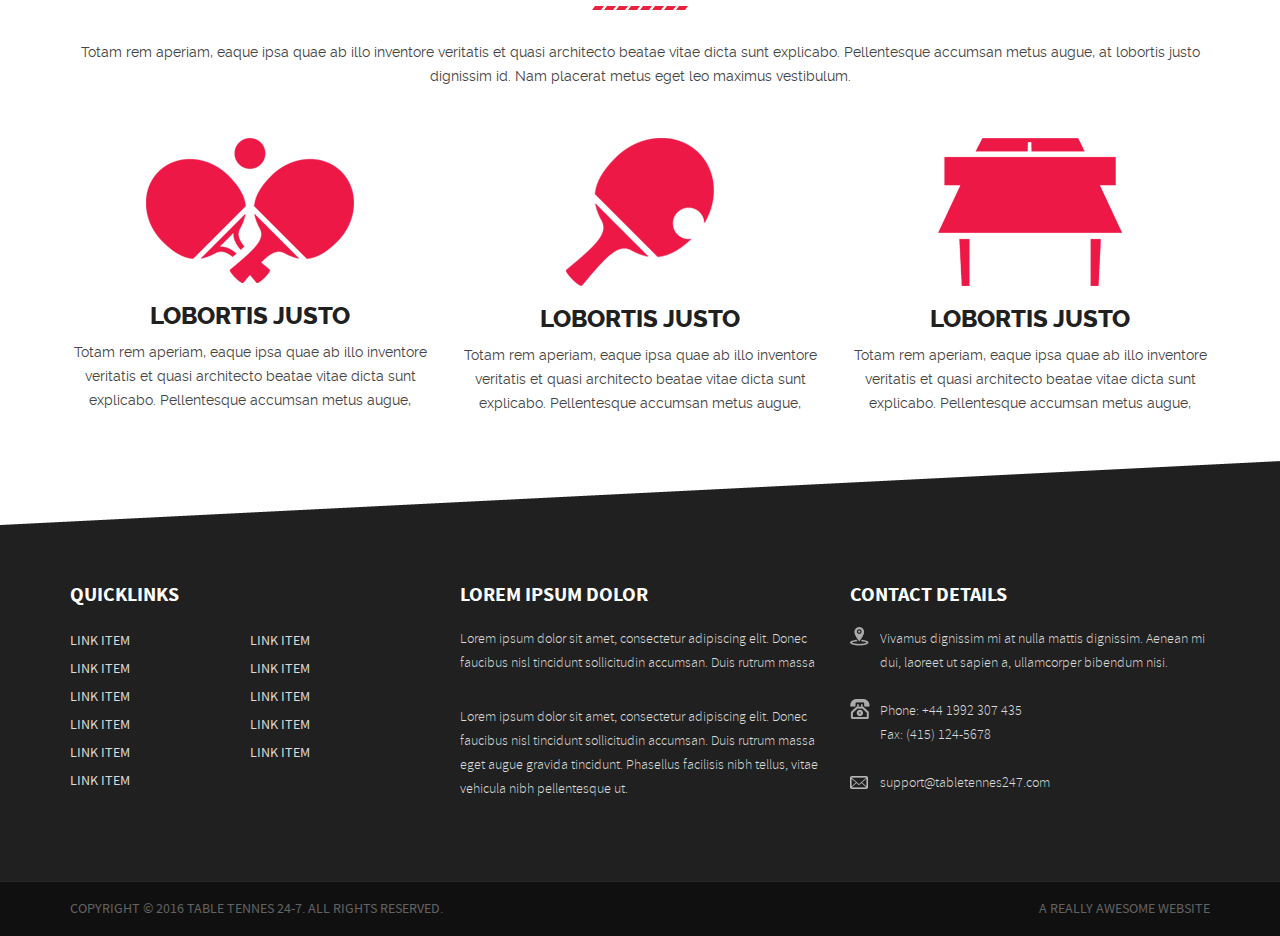
==== commit 92e84411: "remove the animation" ====
--- a/schools.html
+++ b/schools.html
@@ -172,22 +172,22 @@
 			</div><!--gallery-wrapper-->
 			<div class="subpage-widget-wrapper">
 				<div class="container">
-					<div class="widget-intro wp6">
+					<div class="widget-intro">
 						<h3>LOBORTIS JUSTO DIGNISSIM</h3>
 						<p>Totam rem aperiam, eaque ipsa quae ab illo inventore veritatis et quasi architecto beatae vitae dicta sunt explicabo. Pellentesque accumsan metus augue, at lobortis justo dignissim id. Nam placerat metus eget leo maximus vestibulum. </p>
 					</div>
 					<div class="row">
-						<div class="col-xs-12 col-sm-6 col-md-4 widget-item wp5 delay-05s">
+						<div class="col-xs-12 col-sm-6 col-md-4 widget-item">
 							<img class="img-responsive" src="images/ttennis-rocket-double.gif" alt="ttennis-rocket-double" title="" />
 							<h3>LOBORTIS JUSTO </h3>
 							<p>Totam rem aperiam, eaque ipsa quae ab illo inventore veritatis et quasi architecto beatae vitae dicta sunt explicabo. Pellentesque accumsan metus augue,</p>
 						</div>
-						<div class="col-xs-12 col-sm-6 col-md-4 widget-item wp5 delay-1s">
+						<div class="col-xs-12 col-sm-6 col-md-4 widget-item">
 							<img class="img-responsive" src="images/ttennis-rocket-single.gif" alt="ttennis-rocket-single" title="" />
 							<h3>LOBORTIS JUSTO </h3>
 							<p>Totam rem aperiam, eaque ipsa quae ab illo inventore veritatis et quasi architecto beatae vitae dicta sunt explicabo. Pellentesque accumsan metus augue,</p>
 						</div>
-						<div class="col-xs-12 col-sm-6 col-md-4 widget-item wp5 delay-105s">
+						<div class="col-xs-12 col-sm-6 col-md-4 widget-item">
 							<img class="img-responsive" src="images/ttennis-board.gif" alt="ttennis-board" title="" />
 							<h3>LOBORTIS JUSTO </h3>
 							<p>Totam rem aperiam, eaque ipsa quae ab illo inventore veritatis et quasi architecto beatae vitae dicta sunt explicabo. Pellentesque accumsan metus augue,</p>
